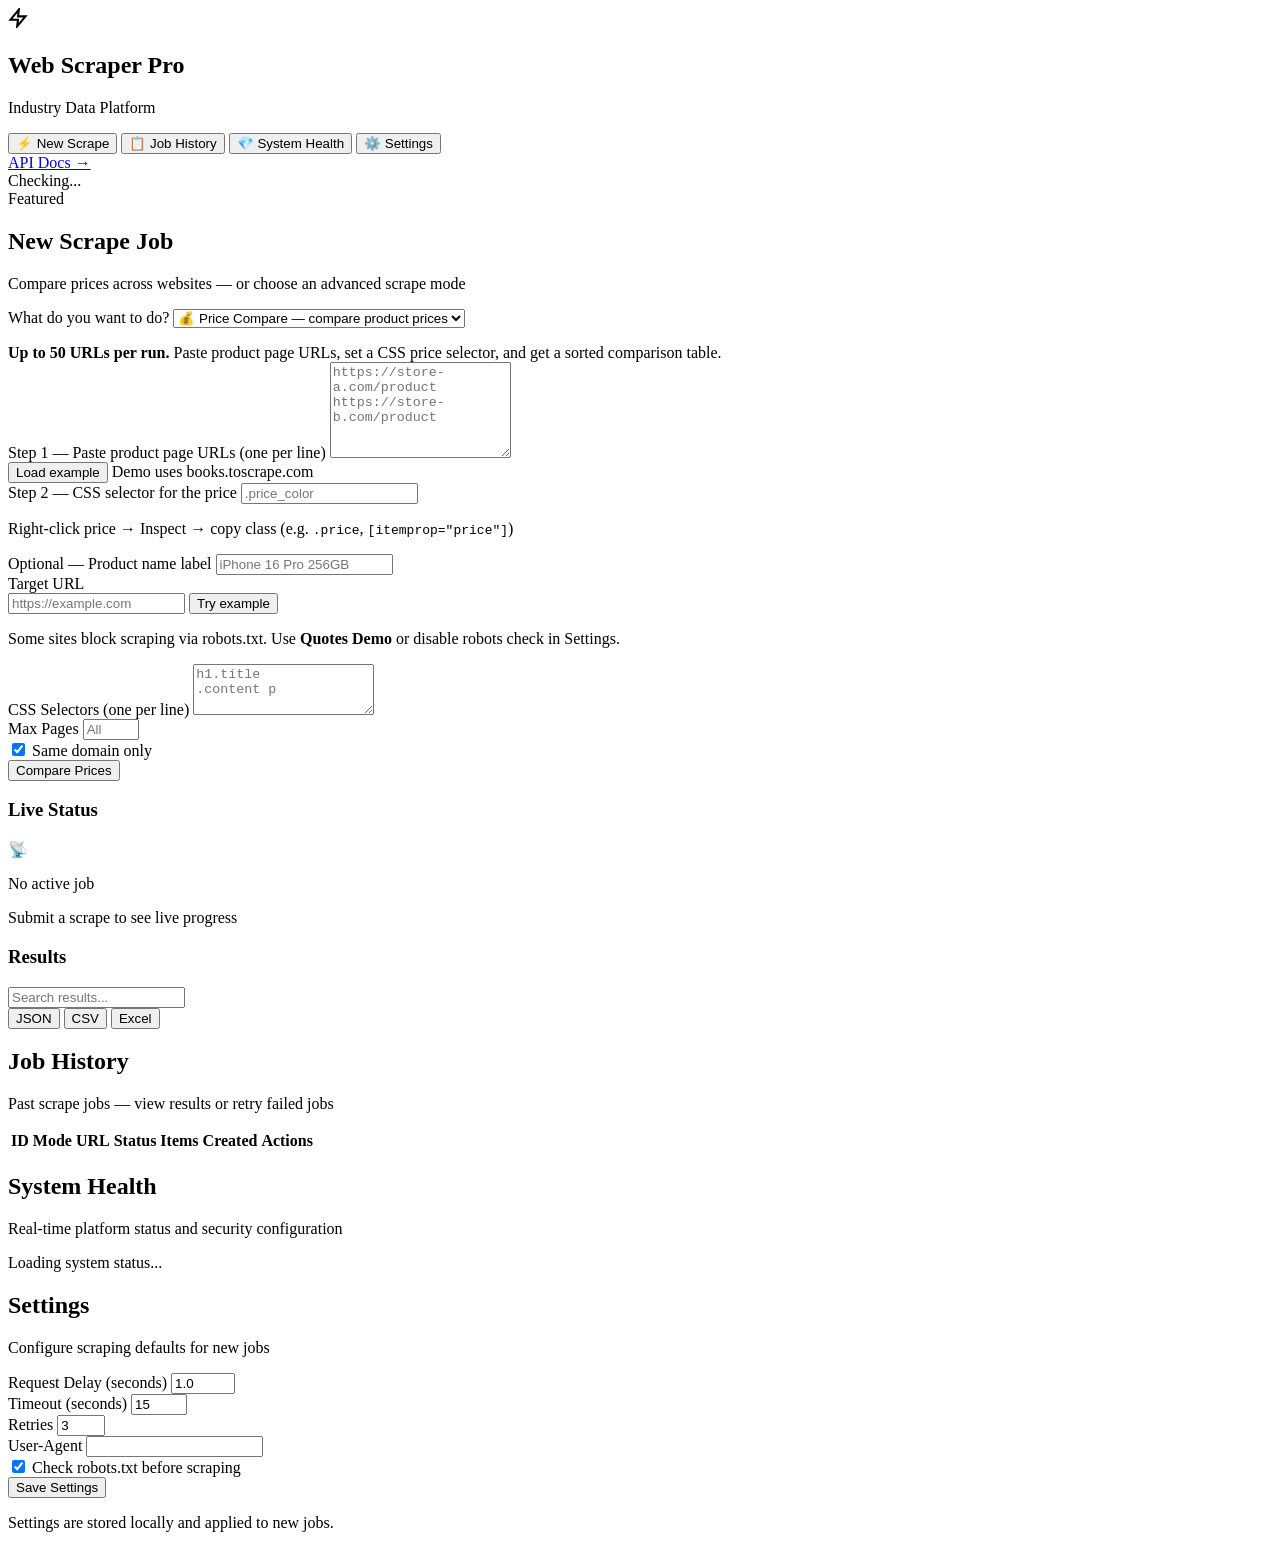
==== app/static/index.html @ 452b39f1 "Upgrade to v2.1: security hardening, liquid glass UI, and stability fixes. Adds SSRF protection, opt" ====
<!DOCTYPE html>
<html lang="en">
<head>
  <meta charset="UTF-8">
  <meta name="viewport" content="width=device-width, initial-scale=1.0">
  <title>Web Scraper Pro</title>
  <link rel="preconnect" href="https://fonts.googleapis.com">
  <link rel="preconnect" href="https://fonts.gstatic.com" crossorigin>
  <link href="https://fonts.googleapis.com/css2?family=Inter:wght@400;500;600;700;800&display=swap" rel="stylesheet">
  <link rel="stylesheet" href="/static/css/style.css">
</head>
<body>
  <!-- Animated background -->
  <div class="bg-mesh" aria-hidden="true">
    <div class="orb orb-1"></div>
    <div class="orb orb-2"></div>
    <div class="orb orb-3"></div>
    <div class="orb orb-4"></div>
  </div>

  <div class="app">
    <aside class="sidebar glass-panel">
      <div class="brand">
        <div class="brand-icon">
          <svg width="20" height="20" viewBox="0 0 24 24" fill="none" stroke="currentColor" stroke-width="2.5">
            <path d="M13 2L3 14h9l-1 8 10-12h-9l1-8z"/>
          </svg>
        </div>
        <div>
          <h1>Web Scraper Pro</h1>
          <p>Industry Data Platform</p>
        </div>
      </div>

      <nav class="nav">
        <button class="nav-item active" data-view="scrape">
          <span class="nav-icon">⚡</span> New Scrape
        </button>
        <button class="nav-item" data-view="history">
          <span class="nav-icon">📋</span> Job History
        </button>
        <button class="nav-item" data-view="health">
          <span class="nav-icon">💎</span> System Health
        </button>
        <button class="nav-item" data-view="settings">
          <span class="nav-icon">⚙️</span> Settings
        </button>
      </nav>

      <div class="sidebar-footer">
        <a href="/api/docs" target="_blank" rel="noopener" class="api-link">API Docs →</a>
        <div id="health-badge" class="badge badge-pending pulse">
          <span class="badge-dot"></span> Checking...
        </div>
      </div>
    </aside>

    <main class="main">
      <!-- Scrape View -->
      <section id="view-scrape" class="view active">
        <header class="page-header fade-in">
          <div class="header-badge">Featured</div>
          <h2>New Scrape Job</h2>
          <p id="page-subtitle">Compare prices across websites — or choose an advanced scrape mode</p>
        </header>

        <div class="grid-2">
          <div class="card glass-panel slide-up">
            <form id="scrape-form">
              <div class="form-group">
                <label for="mode">What do you want to do?</label>
                <select id="mode" name="mode" required>
                  <option value="price_compare">💰 Price Compare — compare product prices</option>
                  <option value="quotes">📖 Quotes Demo — recommended start</option>
                  <option value="meta">🏷️ Page Metadata</option>
                  <option value="links">🔗 Link Extraction</option>
                  <option value="tables">📊 Table Extraction</option>
                  <option value="selectors">🎯 Custom CSS Selectors</option>
                </select>
                <p id="mode-description" class="mode-description"></p>
              </div>

              <div id="price-compare-panel">
                <div class="price-compare-banner glass-highlight">
                  <strong>Up to 50 URLs per run.</strong>
                  Paste product page URLs, set a CSS price selector, and get a sorted comparison table.
                </div>

                <div class="form-group">
                  <label for="compare-urls">Step 1 — Paste product page URLs (one per line)</label>
                  <textarea id="compare-urls" rows="6" placeholder="https://store-a.com/product&#10;https://store-b.com/product"></textarea>
                  <div class="form-row-inline">
                    <button type="button" id="load-example-urls-btn" class="btn btn-ghost btn-sm">Load example</button>
                    <span class="form-hint subtle">Demo uses books.toscrape.com</span>
                  </div>
                </div>

                <div class="form-group">
                  <label for="price-selector">Step 2 — CSS selector for the price</label>
                  <input type="text" id="price-selector" placeholder=".price_color">
                  <p class="form-hint subtle">
                    Right-click price → Inspect → copy class (e.g. <code>.price</code>, <code>[itemprop="price"]</code>)
                  </p>
                </div>

                <div class="form-group">
                  <label for="product-label">Optional — Product name label</label>
                  <input type="text" id="product-label" placeholder="iPhone 16 Pro 256GB">
                </div>
              </div>

              <div class="form-group hidden" id="url-group">
                <label for="url">Target URL</label>
                <div class="url-row">
                  <input type="url" id="url" name="url" placeholder="https://example.com">
                  <button type="button" id="try-example-btn" class="btn btn-ghost btn-sm try-example-btn hidden">Try example</button>
                </div>
                <p id="robots-hint" class="form-hint hidden">
                  Some sites block scraping via robots.txt. Use <strong>Quotes Demo</strong> or disable robots check in Settings.
                </p>
              </div>

              <div class="form-group hidden" id="selectors-group">
                <label for="selectors">CSS Selectors (one per line)</label>
                <textarea id="selectors" rows="3" placeholder="h1.title&#10;.content p"></textarea>
              </div>

              <div class="form-row">
                <div class="form-group" id="pages-group">
                  <label for="max-pages">Max Pages</label>
                  <input type="number" id="max-pages" name="max_pages" min="1" max="100" placeholder="All">
                </div>
                <div class="form-group" id="domain-group">
                  <label class="checkbox-label">
                    <input type="checkbox" id="same-domain" checked>
                    Same domain only
                  </label>
                </div>
              </div>

              <button type="submit" class="btn btn-primary" id="submit-btn">
                <span class="btn-text">Compare Prices</span>
                <span class="btn-loader hidden"></span>
              </button>
            </form>
          </div>

          <div class="card glass-panel slide-up delay-1">
            <h3 class="card-title">Live Status</h3>
            <div id="live-status" class="live-status empty">
              <div class="status-placeholder">
                <div class="status-icon-ring">
                  <div class="status-icon">📡</div>
                </div>
                <p>No active job</p>
                <span>Submit a scrape to see live progress</span>
              </div>
            </div>
          </div>
        </div>

        <div class="card glass-panel results-card hidden reveal" id="results-section">
          <div id="results-summary" class="results-summary hidden"></div>
          <div class="results-header">
            <h3 class="card-title">Results</h3>
            <div class="results-actions">
              <input type="search" id="results-search" placeholder="Search results..." class="search-input">
              <div class="export-btns">
                <button class="btn btn-ghost btn-sm" data-export="json">JSON</button>
                <button class="btn btn-ghost btn-sm" data-export="csv">CSV</button>
                <button class="btn btn-ghost btn-sm" data-export="xlsx">Excel</button>
              </div>
            </div>
          </div>
          <div id="results-empty" class="results-empty hidden"></div>
          <div id="results-meta" class="results-meta hidden"></div>
          <div class="table-wrap" id="results-table-wrap">
            <table id="results-table">
              <thead></thead>
              <tbody></tbody>
            </table>
          </div>
          <p id="results-count" class="results-count"></p>
        </div>
      </section>

      <!-- History View -->
      <section id="view-history" class="view">
        <header class="page-header fade-in">
          <h2>Job History</h2>
          <p>Past scrape jobs — view results or retry failed jobs</p>
        </header>
        <div class="card glass-panel slide-up">
          <div class="table-wrap">
            <table id="history-table">
              <thead>
                <tr>
                  <th>ID</th>
                  <th>Mode</th>
                  <th>URL</th>
                  <th>Status</th>
                  <th>Items</th>
                  <th>Created</th>
                  <th>Actions</th>
                </tr>
              </thead>
              <tbody></tbody>
            </table>
          </div>
        </div>
      </section>

      <!-- Health Dashboard -->
      <section id="view-health" class="view">
        <header class="page-header fade-in">
          <h2>System Health</h2>
          <p>Real-time platform status and security configuration</p>
        </header>
        <div id="health-dashboard" class="health-grid">
          <div class="health-card glass-panel loading-card">
            <div class="health-spinner"></div>
            <p>Loading system status...</p>
          </div>
        </div>
      </section>

      <!-- Settings View -->
      <section id="view-settings" class="view">
        <header class="page-header fade-in">
          <h2>Settings</h2>
          <p>Configure scraping defaults for new jobs</p>
        </header>
        <div class="card glass-panel settings-card slide-up">
          <form id="settings-form">
            <div class="form-row">
              <div class="form-group">
                <label for="setting-delay">Request Delay (seconds)</label>
                <input type="number" id="setting-delay" min="0" max="30" step="0.1" value="1.0">
              </div>
              <div class="form-group">
                <label for="setting-timeout">Timeout (seconds)</label>
                <input type="number" id="setting-timeout" min="5" max="120" value="15">
              </div>
              <div class="form-group">
                <label for="setting-retries">Retries</label>
                <input type="number" id="setting-retries" min="1" max="10" value="3">
              </div>
            </div>
            <div class="form-group">
              <label for="setting-user-agent">User-Agent</label>
              <input type="text" id="setting-user-agent" class="mono">
            </div>
            <div class="form-group">
              <label class="checkbox-label">
                <input type="checkbox" id="setting-robots" checked>
                Check robots.txt before scraping
              </label>
            </div>
            <button type="submit" class="btn btn-primary">Save Settings</button>
            <p class="settings-note">Settings are stored locally and applied to new jobs.</p>
          </form>
        </div>
      </section>
    </main>
  </div>

  <div id="toast-container"></div>
  <script src="/static/js/app.js"></script>
</body>
</html>
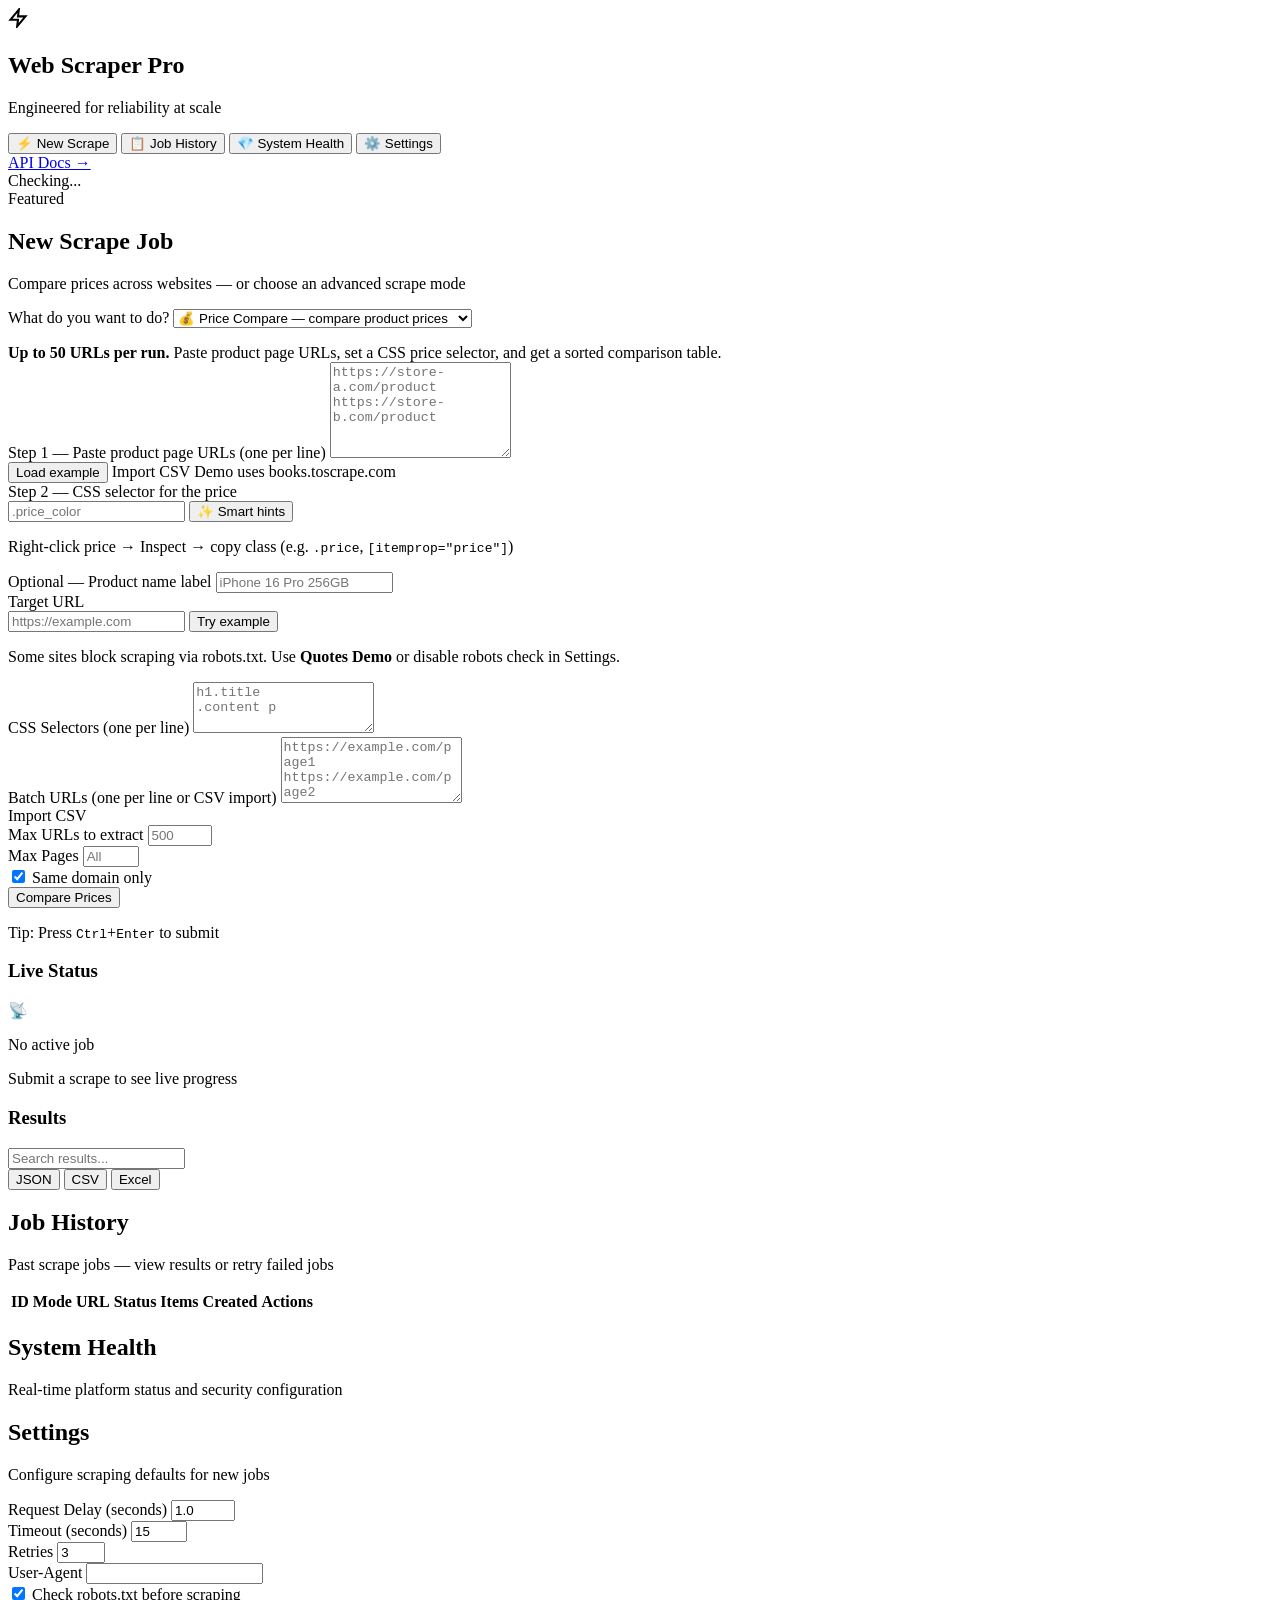
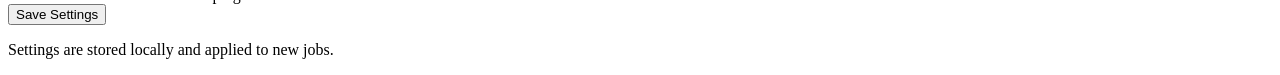
==== commit a2f54661: "Release v2.2.0: revolutionary scrape modes and deployment readiness. Adds sitemap, email extract, JS" ====
--- a/app/static/index.html
+++ b/app/static/index.html
@@ -3,7 +3,7 @@
 <head>
   <meta charset="UTF-8">
   <meta name="viewport" content="width=device-width, initial-scale=1.0">
-  <title>Web Scraper Pro</title>
+  <title>Web Scraper Pro — Engineered for Reliability at Scale</title>
   <link rel="preconnect" href="https://fonts.googleapis.com">
   <link rel="preconnect" href="https://fonts.gstatic.com" crossorigin>
   <link href="https://fonts.googleapis.com/css2?family=Inter:wght@400;500;600;700;800&display=swap" rel="stylesheet">
@@ -28,7 +28,7 @@
         </div>
         <div>
           <h1>Web Scraper Pro</h1>
-          <p>Industry Data Platform</p>
+          <p>Engineered for reliability at scale</p>
         </div>
       </div>
 
@@ -76,6 +76,11 @@
                   <option value="links">🔗 Link Extraction</option>
                   <option value="tables">📊 Table Extraction</option>
                   <option value="selectors">🎯 Custom CSS Selectors</option>
+                  <option value="sitemap">🗺️ Sitemap Crawl — extract all URLs</option>
+                  <option value="email_extract">📧 Email Extract — find emails on page</option>
+                  <option value="json_ld">📦 JSON-LD — structured schema.org data</option>
+                  <option value="social_meta">📱 Social Meta — Open Graph & Twitter cards</option>
+                  <option value="readability">📰 Readability — clean article text</option>
                 </select>
                 <p id="mode-description" class="mode-description"></p>
               </div>
@@ -91,13 +96,21 @@
                   <textarea id="compare-urls" rows="6" placeholder="https://store-a.com/product&#10;https://store-b.com/product"></textarea>
                   <div class="form-row-inline">
                     <button type="button" id="load-example-urls-btn" class="btn btn-ghost btn-sm">Load example</button>
+                    <label class="btn btn-ghost btn-sm csv-upload-btn">
+                      Import CSV
+                      <input type="file" id="csv-import" accept=".csv,text/csv" hidden>
+                    </label>
                     <span class="form-hint subtle">Demo uses books.toscrape.com</span>
                   </div>
                 </div>
 
                 <div class="form-group">
                   <label for="price-selector">Step 2 — CSS selector for the price</label>
-                  <input type="text" id="price-selector" placeholder=".price_color">
+                  <div class="url-row">
+                    <input type="text" id="price-selector" placeholder=".price_color">
+                    <button type="button" id="suggest-selectors-btn" class="btn btn-ghost btn-sm">✨ Smart hints</button>
+                  </div>
+                  <div id="selector-hints" class="selector-hints hidden"></div>
                   <p class="form-hint subtle">
                     Right-click price → Inspect → copy class (e.g. <code>.price</code>, <code>[itemprop="price"]</code>)
                   </p>
@@ -125,6 +138,21 @@
                 <textarea id="selectors" rows="3" placeholder="h1.title&#10;.content p"></textarea>
               </div>
 
+              <div class="form-group hidden" id="batch-meta-group">
+                <label for="batch-meta-urls">Batch URLs (one per line or CSV import)</label>
+                <textarea id="batch-meta-urls" rows="4" placeholder="https://example.com/page1&#10;https://example.com/page2"></textarea>
+                <div class="form-row-inline">
+                  <label class="btn btn-ghost btn-sm csv-upload-btn">
+                    Import CSV
+                    <input type="file" id="meta-csv-import" accept=".csv,text/csv" hidden>
+                  </label>
+                </div>
+              </div>
+
+              <div class="form-group hidden" id="max-urls-group">
+                <label for="max-urls">Max URLs to extract</label>
+                <input type="number" id="max-urls" min="1" max="5000" placeholder="500">
+              </div>
               <div class="form-row">
                 <div class="form-group" id="pages-group">
                   <label for="max-pages">Max Pages</label>
@@ -138,10 +166,11 @@
                 </div>
               </div>
 
-              <button type="submit" class="btn btn-primary" id="submit-btn">
+              <button type="submit" class="btn btn-primary" id="submit-btn" title="Ctrl+Enter to submit">
                 <span class="btn-text">Compare Prices</span>
                 <span class="btn-loader hidden"></span>
               </button>
+              <p class="form-hint subtle keyboard-hint">Tip: Press <kbd>Ctrl</kbd>+<kbd>Enter</kbd> to submit</p>
             </form>
           </div>
 
@@ -217,11 +246,12 @@
           <p>Real-time platform status and security configuration</p>
         </header>
         <div id="health-dashboard" class="health-grid">
-          <div class="health-card glass-panel loading-card">
-            <div class="health-spinner"></div>
-            <p>Loading system status...</p>
-          </div>
-        </div>
+          <div class="health-card glass-panel skeleton-card">
+            <div class="skeleton skeleton-line"></div>
+            <div class="skeleton skeleton-line short"></div>
+          </div>
+        </div>
+        <div id="stats-dashboard" class="health-grid hidden"></div>
       </section>
 
       <!-- Settings View -->
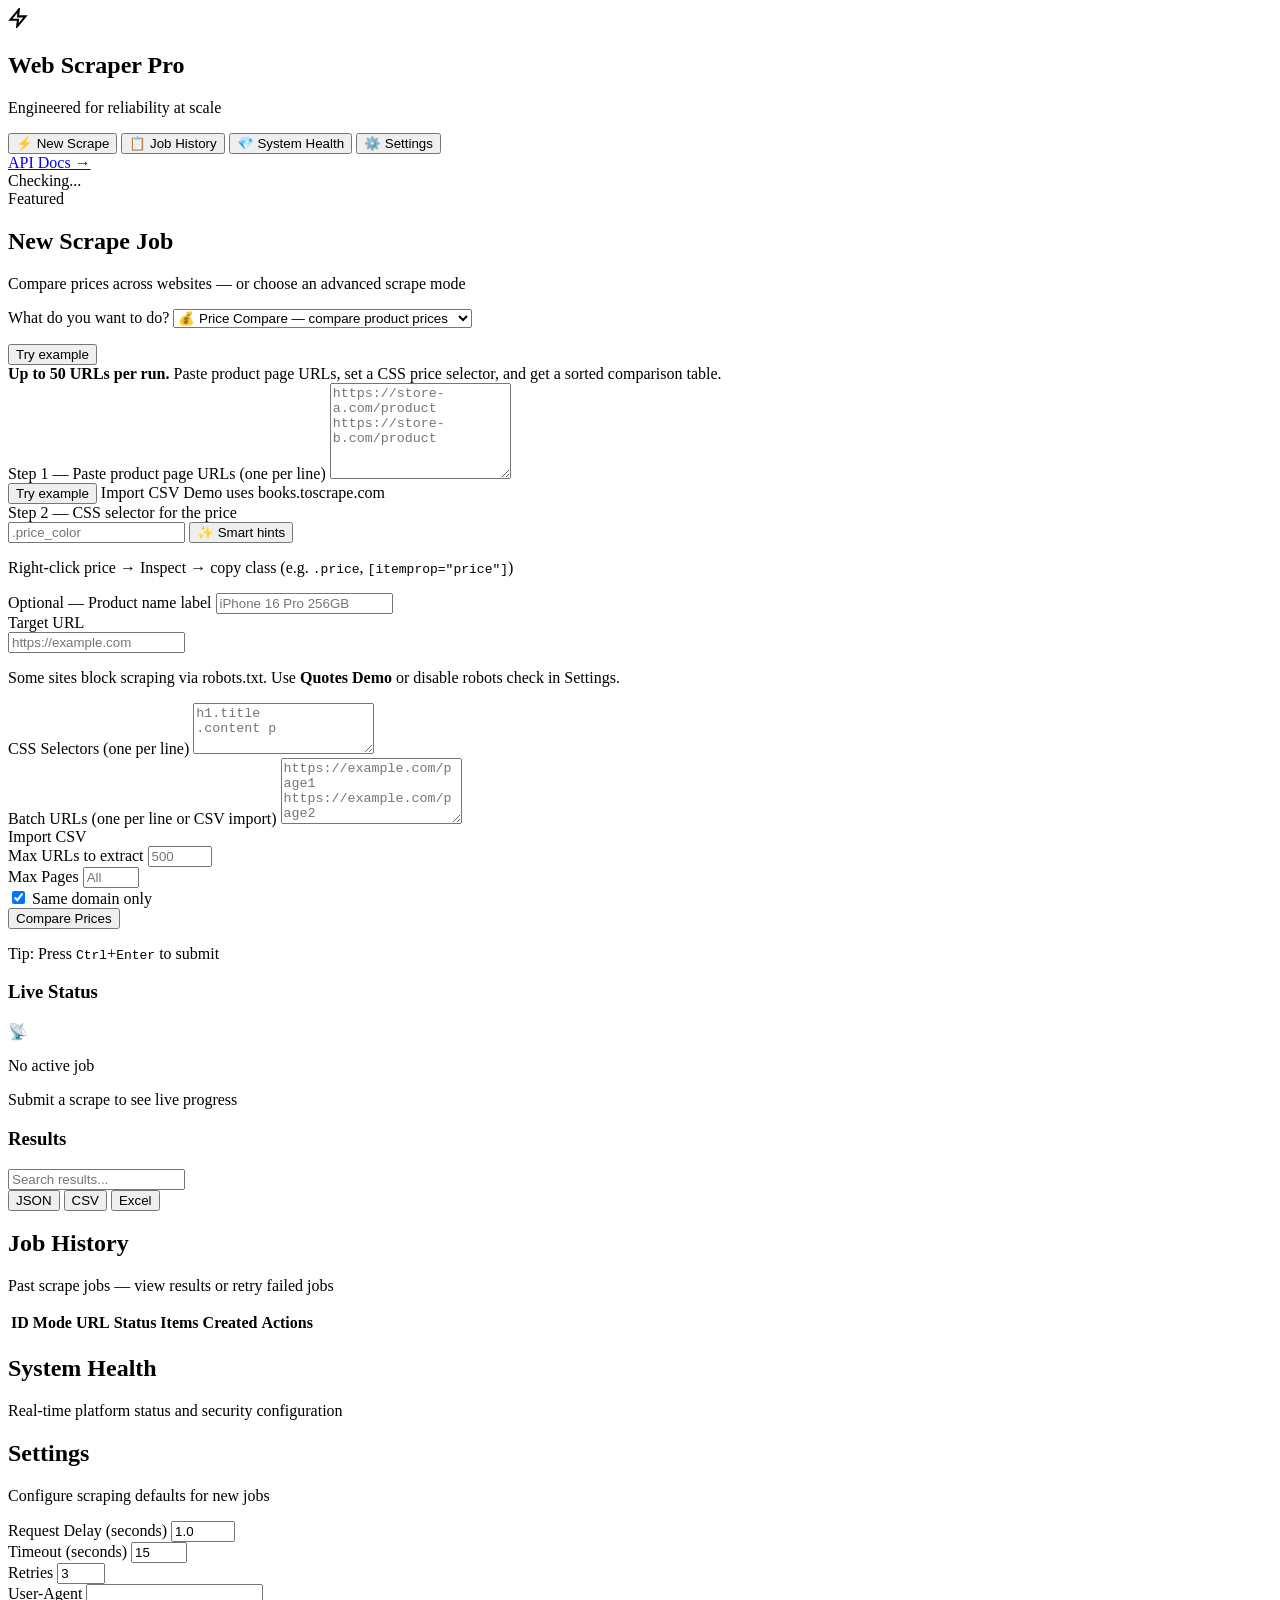
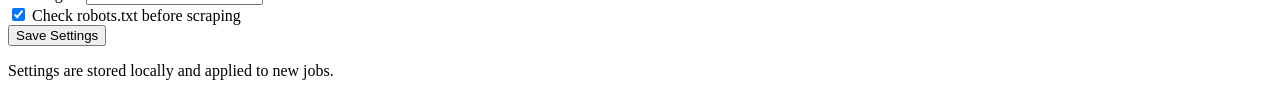
==== commit de3e73f7: "Fix Try example button for all scrape modes Unify example loading across every mode with scraper-fri" ====
--- a/app/static/index.html
+++ b/app/static/index.html
@@ -83,6 +83,7 @@
                   <option value="readability">📰 Readability — clean article text</option>
                 </select>
                 <p id="mode-description" class="mode-description"></p>
+                <button type="button" id="try-example-btn" class="btn btn-ghost btn-sm try-example-btn hidden">Try example</button>
               </div>
 
               <div id="price-compare-panel">
@@ -95,7 +96,7 @@
                   <label for="compare-urls">Step 1 — Paste product page URLs (one per line)</label>
                   <textarea id="compare-urls" rows="6" placeholder="https://store-a.com/product&#10;https://store-b.com/product"></textarea>
                   <div class="form-row-inline">
-                    <button type="button" id="load-example-urls-btn" class="btn btn-ghost btn-sm">Load example</button>
+                    <button type="button" id="load-example-urls-btn" class="btn btn-ghost btn-sm">Try example</button>
                     <label class="btn btn-ghost btn-sm csv-upload-btn">
                       Import CSV
                       <input type="file" id="csv-import" accept=".csv,text/csv" hidden>
@@ -126,7 +127,6 @@
                 <label for="url">Target URL</label>
                 <div class="url-row">
                   <input type="url" id="url" name="url" placeholder="https://example.com">
-                  <button type="button" id="try-example-btn" class="btn btn-ghost btn-sm try-example-btn hidden">Try example</button>
                 </div>
                 <p id="robots-hint" class="form-hint hidden">
                   Some sites block scraping via robots.txt. Use <strong>Quotes Demo</strong> or disable robots check in Settings.
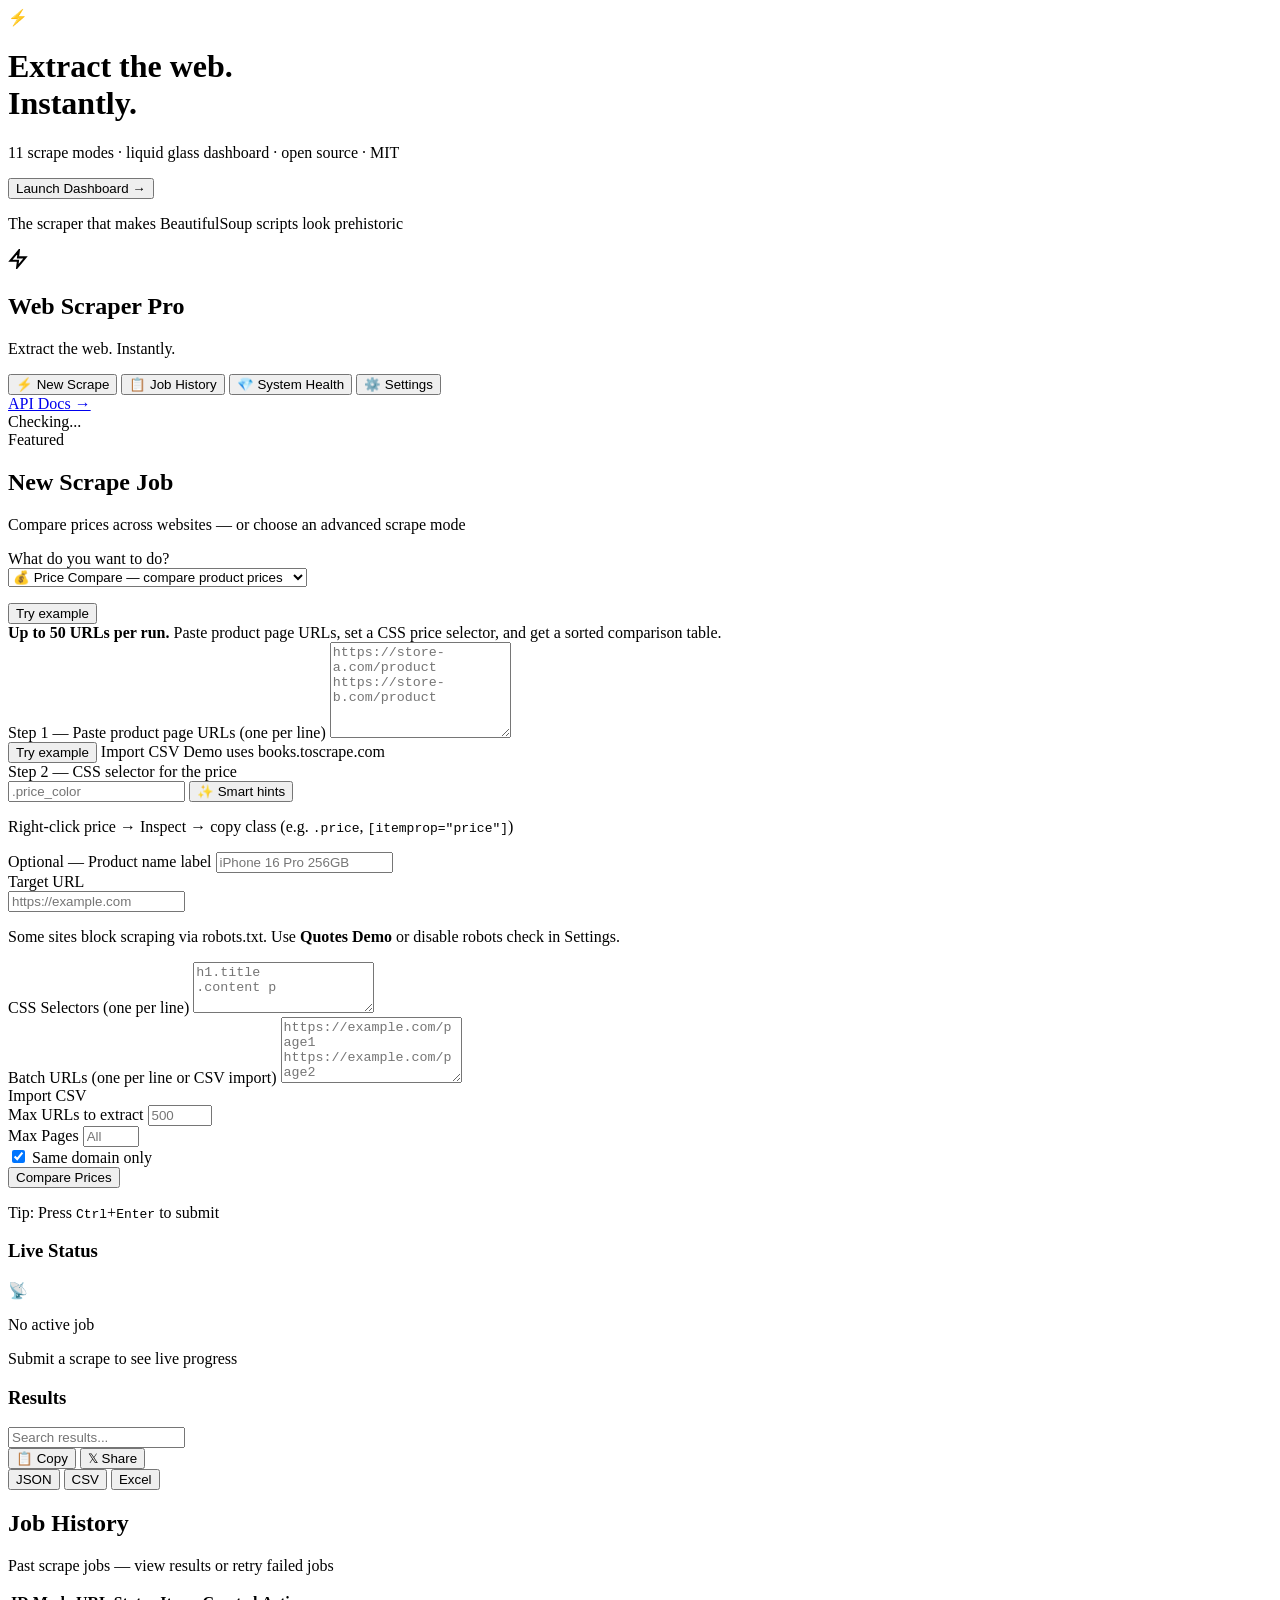
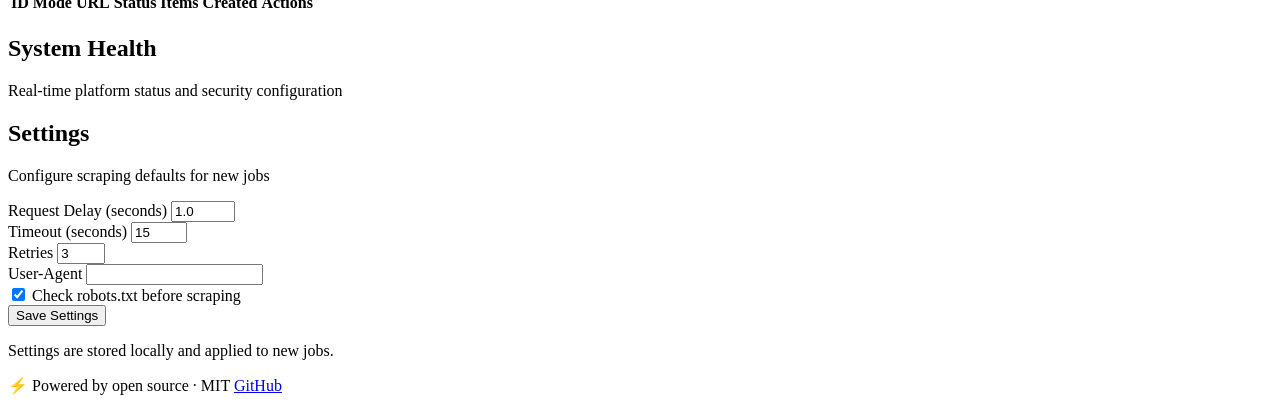
==== commit b142c9e2: "v2.3.0 — The Revolutionary Release: viral-ready UI, stunning docs, flawless polish Co-authored-by: C" ====
--- a/app/static/index.html
+++ b/app/static/index.html
@@ -3,19 +3,44 @@
 <head>
   <meta charset="UTF-8">
   <meta name="viewport" content="width=device-width, initial-scale=1.0">
-  <title>Web Scraper Pro — Engineered for Reliability at Scale</title>
+  <title>Web Scraper Pro — Extract the Web</title>
+  <meta name="description" content="Extract the web. Instantly. Open-source scraper with liquid glass UI, 11 modes, price compare, and REST API.">
+  <meta property="og:title" content="Web Scraper Pro — Extract the Web">
+  <meta property="og:description" content="The open-source scraper that makes BeautifulSoup scripts look prehistoric. 11 modes, price compare, liquid glass dashboard.">
+  <meta property="og:type" content="website">
+  <meta property="og:url" content="https://github.com/D1bakar/web-scraper">
+  <meta name="twitter:card" content="summary_large_image">
+  <meta name="twitter:title" content="Web Scraper Pro — Extract the Web">
+  <meta name="twitter:description" content="Extract the web. Instantly. Open-source, 11 modes, MIT licensed.">
+  <link rel="icon" href="data:image/svg+xml,<svg xmlns='http://www.w3.org/2000/svg' viewBox='0 0 100 100'><text y='.9em' font-size='90'>⚡</text></svg>">
   <link rel="preconnect" href="https://fonts.googleapis.com">
   <link rel="preconnect" href="https://fonts.gstatic.com" crossorigin>
   <link href="https://fonts.googleapis.com/css2?family=Inter:wght@400;500;600;700;800&display=swap" rel="stylesheet">
   <link rel="stylesheet" href="/static/css/style.css">
 </head>
 <body>
+  <!-- Hero overlay (first visit) -->
+  <div id="hero-overlay" class="hero-overlay" aria-hidden="false">
+    <div class="hero-particles" aria-hidden="true">
+      <span class="particle"></span><span class="particle"></span><span class="particle"></span>
+      <span class="particle"></span><span class="particle"></span><span class="particle"></span>
+    </div>
+    <div class="hero-content glass-panel iridescent-border">
+      <div class="hero-icon">⚡</div>
+      <h1 class="gradient-text hero-title">Extract the web.<br>Instantly.</h1>
+      <p class="hero-subtitle">11 scrape modes · liquid glass dashboard · open source · MIT</p>
+      <button type="button" id="hero-enter-btn" class="btn btn-primary btn-glow hero-cta">Launch Dashboard →</button>
+      <p class="hero-footnote">The scraper that makes BeautifulSoup scripts look prehistoric</p>
+    </div>
+  </div>
+
   <!-- Animated background -->
   <div class="bg-mesh" aria-hidden="true">
     <div class="orb orb-1"></div>
     <div class="orb orb-2"></div>
     <div class="orb orb-3"></div>
     <div class="orb orb-4"></div>
+    <div class="orb orb-5"></div>
   </div>
 
   <div class="app">
@@ -28,7 +53,7 @@
         </div>
         <div>
           <h1>Web Scraper Pro</h1>
-          <p>Engineered for reliability at scale</p>
+          <p>Extract the web. Instantly.</p>
         </div>
       </div>
 
@@ -60,16 +85,17 @@
       <section id="view-scrape" class="view active">
         <header class="page-header fade-in">
           <div class="header-badge">Featured</div>
-          <h2>New Scrape Job</h2>
+          <h2 class="gradient-text">New Scrape Job</h2>
           <p id="page-subtitle">Compare prices across websites — or choose an advanced scrape mode</p>
         </header>
 
         <div class="grid-2">
-          <div class="card glass-panel slide-up">
+          <div class="card glass-panel iridescent-border slide-up">
             <form id="scrape-form">
               <div class="form-group">
-                <label for="mode">What do you want to do?</label>
-                <select id="mode" name="mode" required>
+                <label>What do you want to do?</label>
+                <div id="mode-grid" class="mode-grid" role="radiogroup" aria-label="Scrape mode"></div>
+                <select id="mode" name="mode" required class="sr-only" aria-hidden="true" tabindex="-1">
                   <option value="price_compare">💰 Price Compare — compare product prices</option>
                   <option value="quotes">📖 Quotes Demo — recommended start</option>
                   <option value="meta">🏷️ Page Metadata</option>
@@ -188,12 +214,17 @@
           </div>
         </div>
 
-        <div class="card glass-panel results-card hidden reveal" id="results-section">
+        <div class="card glass-panel iridescent-border results-card hidden reveal" id="results-section">
           <div id="results-summary" class="results-summary hidden"></div>
+          <div id="price-chart" class="price-chart hidden"></div>
           <div class="results-header">
             <h3 class="card-title">Results</h3>
             <div class="results-actions">
               <input type="search" id="results-search" placeholder="Search results..." class="search-input">
+              <div class="share-btns">
+                <button type="button" class="btn btn-ghost btn-sm" id="copy-results-btn">📋 Copy</button>
+                <button type="button" class="btn btn-ghost btn-sm" id="share-twitter-btn">𝕏 Share</button>
+              </div>
               <div class="export-btns">
                 <button class="btn btn-ghost btn-sm" data-export="json">JSON</button>
                 <button class="btn btn-ghost btn-sm" data-export="csv">CSV</button>
@@ -292,8 +323,14 @@
         </div>
       </section>
     </main>
+
+    <footer class="app-footer">
+      <span class="oss-badge">⚡ Powered by open source · MIT</span>
+      <a href="https://github.com/D1bakar/web-scraper" target="_blank" rel="noopener">GitHub</a>
+    </footer>
   </div>
 
+  <div id="confetti-container" aria-hidden="true"></div>
   <div id="toast-container"></div>
   <script src="/static/js/app.js"></script>
 </body>
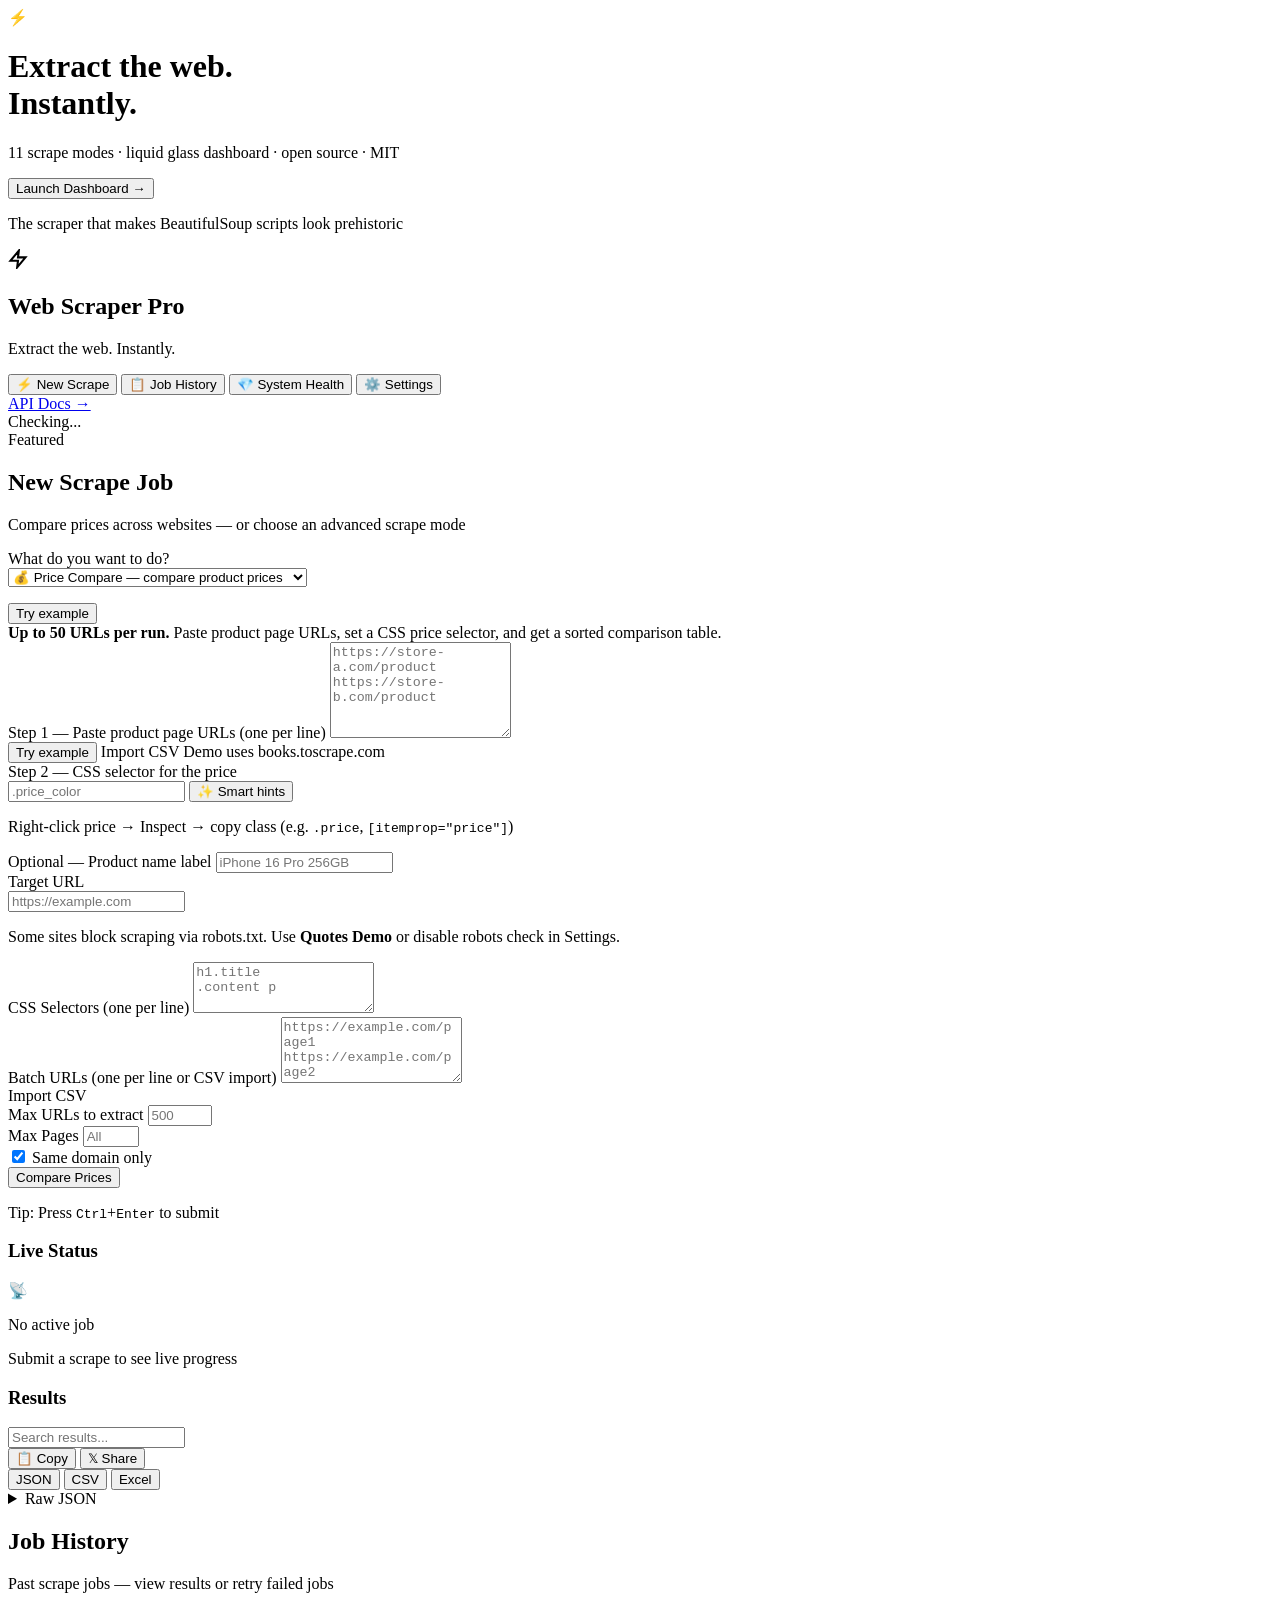
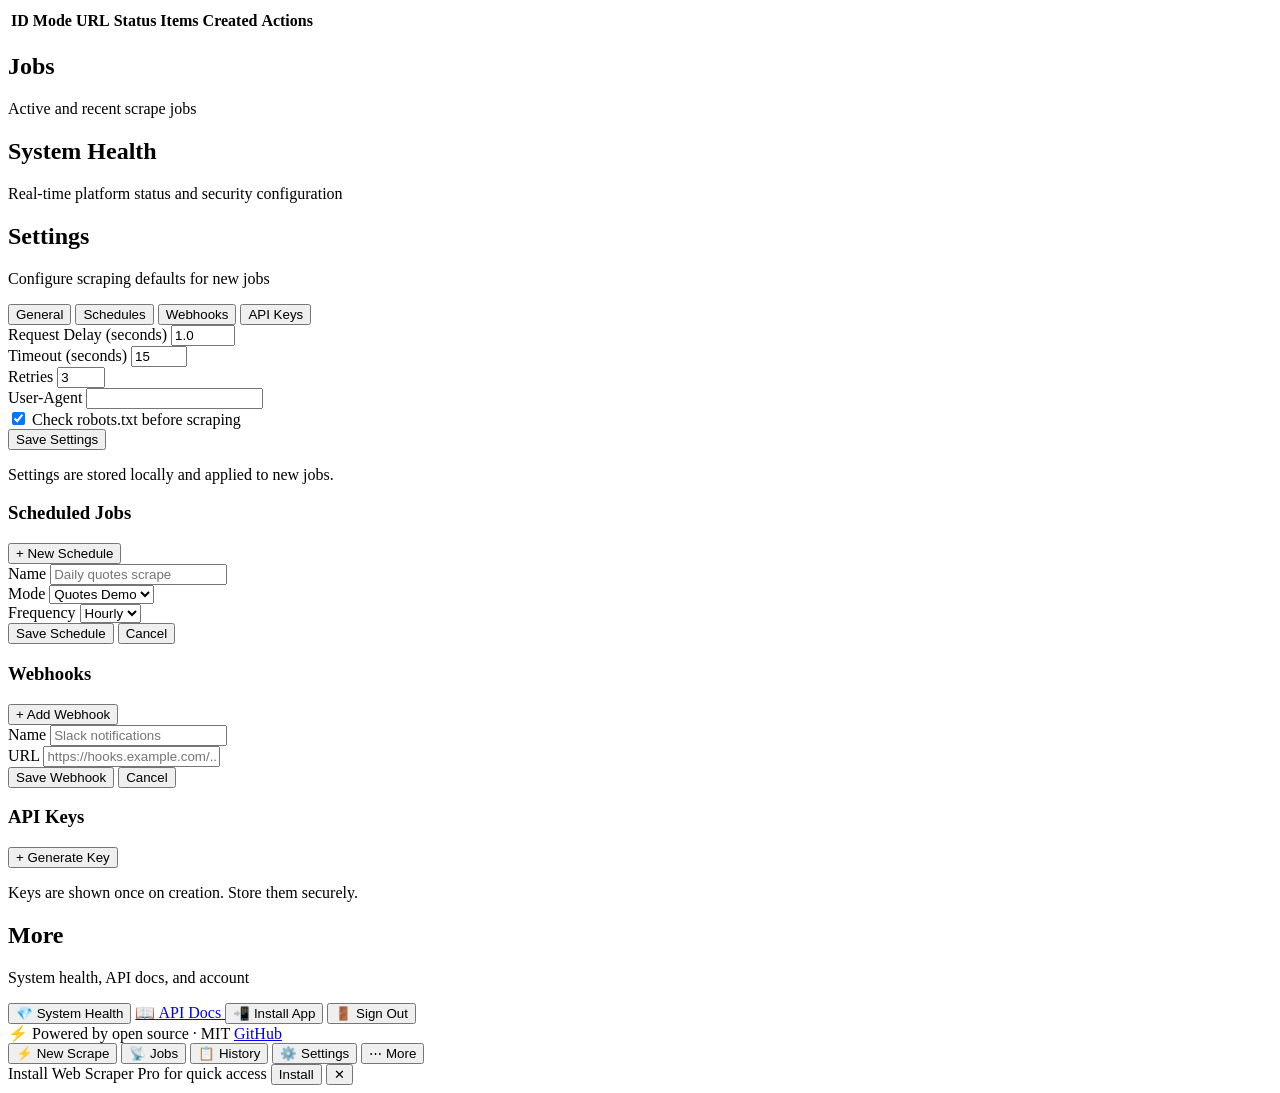
==== commit 0fdd02f0: "v2.4.0: Mobile-first release with PWA, bottom nav, and management MVP Adds responsive mobile UI, PWA" ====
--- a/app/static/index.html
+++ b/app/static/index.html
@@ -2,7 +2,13 @@
 <html lang="en">
 <head>
   <meta charset="UTF-8">
-  <meta name="viewport" content="width=device-width, initial-scale=1.0">
+  <meta name="viewport" content="width=device-width, initial-scale=1.0, viewport-fit=cover">
+  <meta name="theme-color" content="#7c6ff7">
+  <meta name="apple-mobile-web-app-capable" content="yes">
+  <meta name="apple-mobile-web-app-status-bar-style" content="black-translucent">
+  <meta name="mobile-web-app-capable" content="yes">
+  <link rel="manifest" href="/static/manifest.json">
+  <link rel="apple-touch-icon" href="/static/icons/icon-192.png">
   <title>Web Scraper Pro — Extract the Web</title>
   <meta name="description" content="Extract the web. Instantly. Open-source scraper with liquid glass UI, 11 modes, price compare, and REST API.">
   <meta property="og:title" content="Web Scraper Pro — Extract the Web">
@@ -44,7 +50,7 @@
   </div>
 
   <div class="app">
-    <aside class="sidebar glass-panel">
+    <aside class="sidebar glass-panel" id="sidebar">
       <div class="brand">
         <div class="brand-icon">
           <svg width="20" height="20" viewBox="0 0 24 24" fill="none" stroke="currentColor" stroke-width="2.5">
@@ -81,6 +87,9 @@
     </aside>
 
     <main class="main">
+      <!-- Mobile dashboard quick stats -->
+      <div id="mobile-dashboard" class="mobile-dashboard hidden"></div>
+
       <!-- Scrape View -->
       <section id="view-scrape" class="view active">
         <header class="page-header fade-in">
@@ -240,6 +249,11 @@
               <tbody></tbody>
             </table>
           </div>
+          <div id="results-cards" class="results-cards hidden"></div>
+          <details id="raw-json-section" class="raw-json-section hidden">
+            <summary>Raw JSON</summary>
+            <pre id="raw-json-content" class="raw-json-content"></pre>
+          </details>
           <p id="results-count" class="results-count"></p>
         </div>
       </section>
@@ -251,7 +265,7 @@
           <p>Past scrape jobs — view results or retry failed jobs</p>
         </header>
         <div class="card glass-panel slide-up">
-          <div class="table-wrap">
+          <div class="table-wrap desktop-only" id="history-table-wrap">
             <table id="history-table">
               <thead>
                 <tr>
@@ -267,7 +281,17 @@
               <tbody></tbody>
             </table>
           </div>
-        </div>
+          <div id="history-cards" class="history-cards mobile-only"></div>
+        </div>
+      </section>
+
+      <!-- Jobs View (mobile-friendly monitoring) -->
+      <section id="view-jobs" class="view">
+        <header class="page-header fade-in">
+          <h2>Jobs</h2>
+          <p>Active and recent scrape jobs</p>
+        </header>
+        <div id="jobs-dashboard" class="jobs-dashboard"></div>
       </section>
 
       <!-- Health Dashboard -->
@@ -292,6 +316,14 @@
           <p>Configure scraping defaults for new jobs</p>
         </header>
         <div class="card glass-panel settings-card slide-up">
+          <div class="settings-tabs" role="tablist">
+            <button type="button" class="settings-tab active" data-settings-tab="general">General</button>
+            <button type="button" class="settings-tab" data-settings-tab="schedules">Schedules</button>
+            <button type="button" class="settings-tab" data-settings-tab="webhooks">Webhooks</button>
+            <button type="button" class="settings-tab" data-settings-tab="apikeys">API Keys</button>
+          </div>
+
+          <div id="settings-general" class="settings-panel active">
           <form id="settings-form">
             <div class="form-row">
               <div class="form-group">
@@ -320,14 +352,145 @@
             <button type="submit" class="btn btn-primary">Save Settings</button>
             <p class="settings-note">Settings are stored locally and applied to new jobs.</p>
           </form>
-        </div>
+          </div>
+
+          <div id="settings-schedules" class="settings-panel hidden">
+            <div class="settings-panel-header">
+              <h3>Scheduled Jobs</h3>
+              <button type="button" class="btn btn-primary btn-sm" id="add-schedule-btn">+ New Schedule</button>
+            </div>
+            <div id="schedules-list" class="manage-list"></div>
+            <form id="schedule-form" class="manage-form hidden">
+              <div class="form-group">
+                <label for="schedule-name">Name</label>
+                <input type="text" id="schedule-name" required placeholder="Daily quotes scrape">
+              </div>
+              <div class="form-group">
+                <label for="schedule-mode">Mode</label>
+                <select id="schedule-mode">
+                  <option value="quotes">Quotes Demo</option>
+                  <option value="meta">Metadata</option>
+                  <option value="links">Links</option>
+                </select>
+              </div>
+              <div class="form-group">
+                <label for="schedule-frequency">Frequency</label>
+                <select id="schedule-frequency">
+                  <option value="hourly">Hourly</option>
+                  <option value="daily">Daily</option>
+                </select>
+              </div>
+              <div class="form-row">
+                <button type="submit" class="btn btn-primary btn-sm">Save Schedule</button>
+                <button type="button" class="btn btn-ghost btn-sm" id="cancel-schedule-btn">Cancel</button>
+              </div>
+            </form>
+          </div>
+
+          <div id="settings-webhooks" class="settings-panel hidden">
+            <div class="settings-panel-header">
+              <h3>Webhooks</h3>
+              <button type="button" class="btn btn-primary btn-sm" id="add-webhook-btn">+ Add Webhook</button>
+            </div>
+            <div id="webhooks-list" class="manage-list"></div>
+            <form id="webhook-form" class="manage-form hidden">
+              <div class="form-group">
+                <label for="webhook-name">Name</label>
+                <input type="text" id="webhook-name" required placeholder="Slack notifications">
+              </div>
+              <div class="form-group">
+                <label for="webhook-url">URL</label>
+                <input type="url" id="webhook-url" required inputmode="url" placeholder="https://hooks.example.com/...">
+              </div>
+              <div class="form-row">
+                <button type="submit" class="btn btn-primary btn-sm">Save Webhook</button>
+                <button type="button" class="btn btn-ghost btn-sm" id="cancel-webhook-btn">Cancel</button>
+              </div>
+            </form>
+          </div>
+
+          <div id="settings-apikeys" class="settings-panel hidden">
+            <div class="settings-panel-header">
+              <h3>API Keys</h3>
+              <button type="button" class="btn btn-primary btn-sm" id="create-apikey-btn">+ Generate Key</button>
+            </div>
+            <p class="settings-note">Keys are shown once on creation. Store them securely.</p>
+            <div id="apikeys-list" class="manage-list"></div>
+            <div id="apikey-reveal" class="apikey-reveal hidden"></div>
+          </div>
+        </div>
+      </section>
+
+      <!-- More View -->
+      <section id="view-more" class="view">
+        <header class="page-header fade-in">
+          <h2>More</h2>
+          <p>System health, API docs, and account</p>
+        </header>
+        <div class="more-grid">
+          <button type="button" class="more-card glass-panel" data-goto="health">
+            <span class="more-icon">💎</span>
+            <span>System Health</span>
+          </button>
+          <a href="/api/docs" target="_blank" rel="noopener" class="more-card glass-panel">
+            <span class="more-icon">📖</span>
+            <span>API Docs</span>
+          </a>
+          <button type="button" class="more-card glass-panel" id="install-pwa-btn">
+            <span class="more-icon">📲</span>
+            <span>Install App</span>
+          </button>
+          <button type="button" class="more-card glass-panel hidden" id="logout-btn">
+            <span class="more-icon">🚪</span>
+            <span>Sign Out</span>
+          </button>
+        </div>
+        <div id="health-dashboard-more" class="health-grid hidden"></div>
       </section>
     </main>
 
-    <footer class="app-footer">
+    <footer class="app-footer desktop-only">
       <span class="oss-badge">⚡ Powered by open source · MIT</span>
       <a href="https://github.com/D1bakar/web-scraper" target="_blank" rel="noopener">GitHub</a>
     </footer>
+  </div>
+
+  <!-- Mobile bottom navigation -->
+  <nav class="bottom-nav mobile-only" id="bottom-nav" aria-label="Main navigation">
+    <button type="button" class="bottom-nav-item active" data-view="scrape" aria-label="New Scrape">
+      <span class="bottom-nav-icon">⚡</span>
+      <span class="bottom-nav-label">New Scrape</span>
+    </button>
+    <button type="button" class="bottom-nav-item" data-view="jobs" aria-label="Jobs">
+      <span class="bottom-nav-icon">📡</span>
+      <span class="bottom-nav-label">Jobs</span>
+    </button>
+    <button type="button" class="bottom-nav-item" data-view="history" aria-label="History">
+      <span class="bottom-nav-icon">📋</span>
+      <span class="bottom-nav-label">History</span>
+    </button>
+    <button type="button" class="bottom-nav-item" data-view="settings" aria-label="Settings">
+      <span class="bottom-nav-icon">⚙️</span>
+      <span class="bottom-nav-label">Settings</span>
+    </button>
+    <button type="button" class="bottom-nav-item" data-view="more" aria-label="More">
+      <span class="bottom-nav-icon">⋯</span>
+      <span class="bottom-nav-label">More</span>
+    </button>
+  </nav>
+
+  <div id="bottom-sheet" class="bottom-sheet hidden" aria-hidden="true">
+    <div class="bottom-sheet-backdrop"></div>
+    <div class="bottom-sheet-panel glass-panel">
+      <div class="bottom-sheet-handle"></div>
+      <div id="bottom-sheet-content"></div>
+    </div>
+  </div>
+
+  <div id="pwa-install-banner" class="pwa-install-banner hidden">
+    <span>Install Web Scraper Pro for quick access</span>
+    <button type="button" class="btn btn-primary btn-sm" id="pwa-install-btn">Install</button>
+    <button type="button" class="btn btn-ghost btn-sm" id="pwa-dismiss-btn">✕</button>
   </div>
 
   <div id="confetti-container" aria-hidden="true"></div>
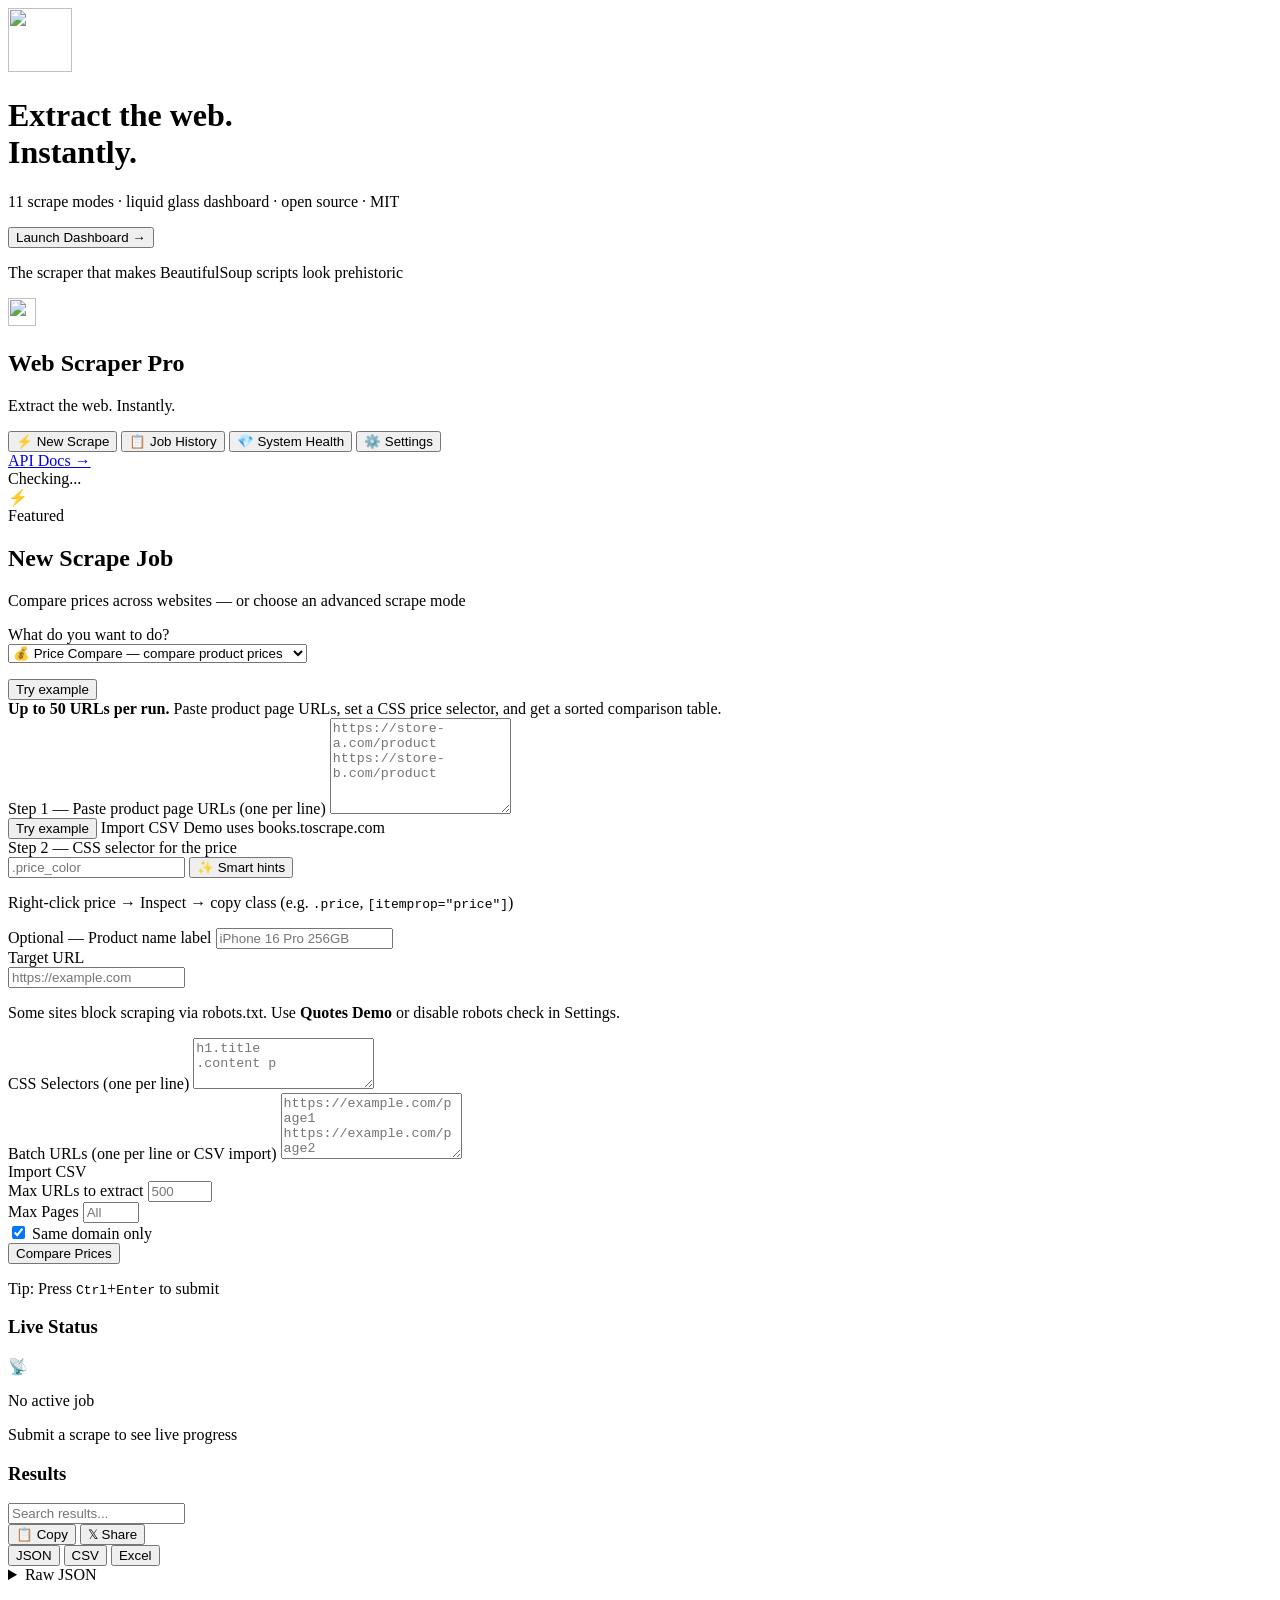
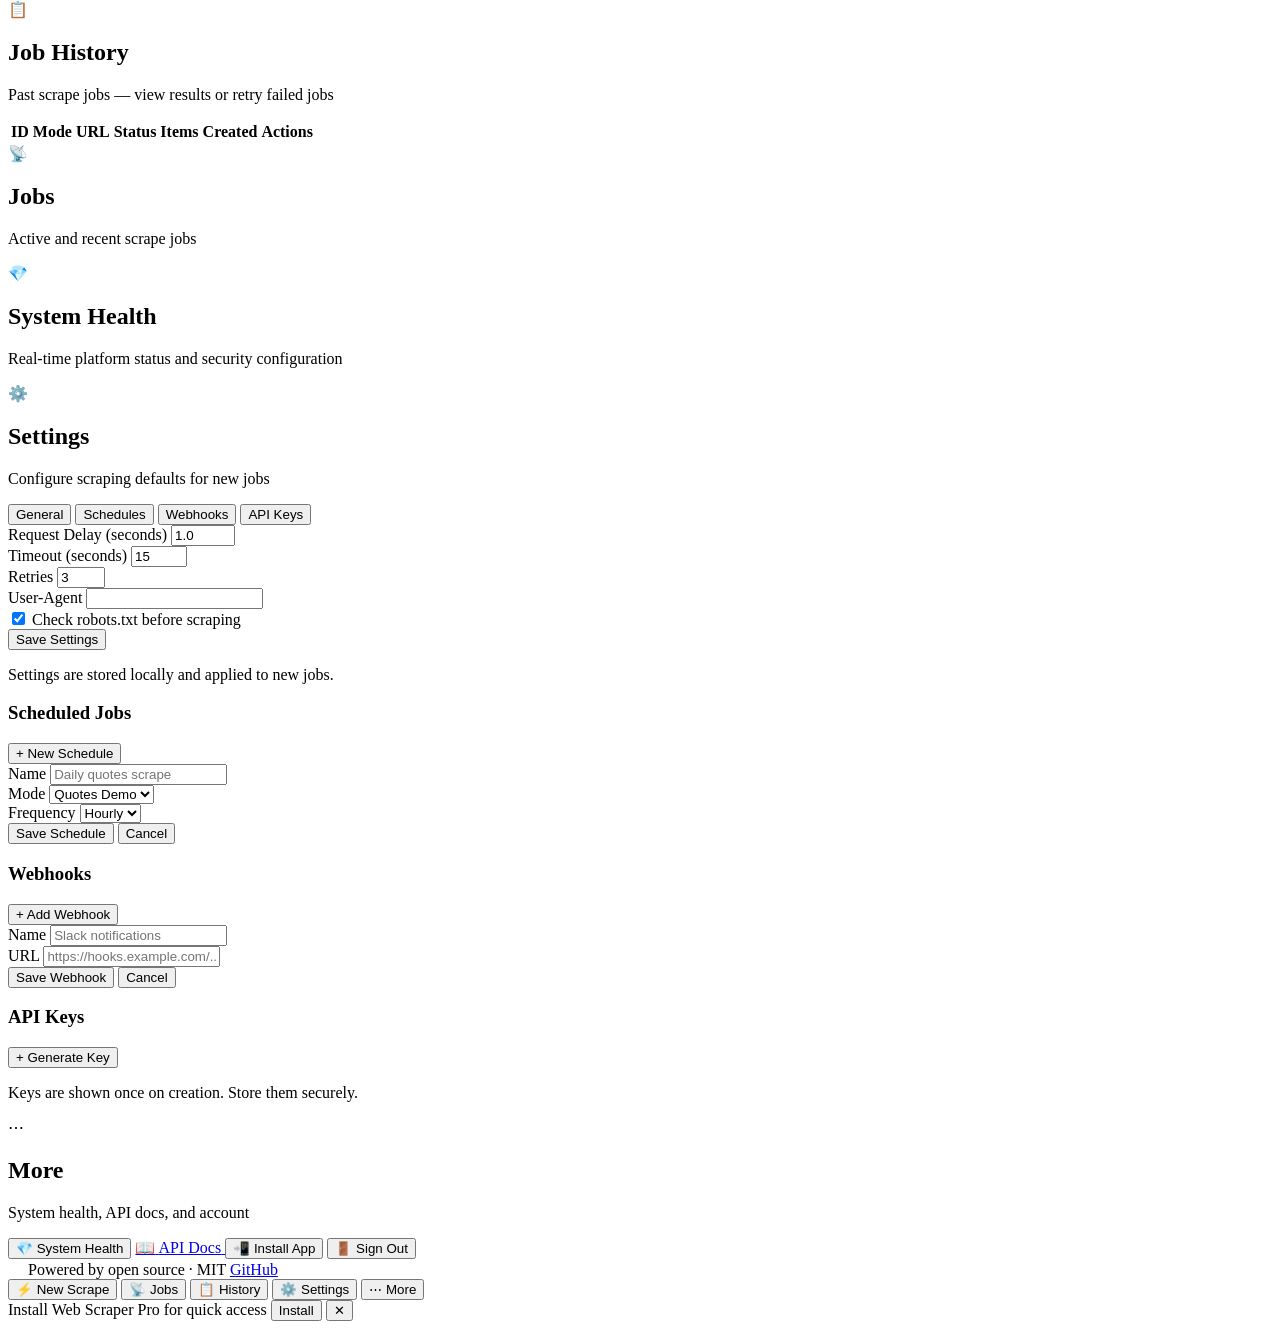
==== commit c0b7764d: "v2.5.0: Premium fluid UI with design tokens and staggered animations Elevate the liquid glass dashbo" ====
--- a/app/static/index.html
+++ b/app/static/index.html
@@ -3,28 +3,32 @@
 <head>
   <meta charset="UTF-8">
   <meta name="viewport" content="width=device-width, initial-scale=1.0, viewport-fit=cover">
-  <meta name="theme-color" content="#7c6ff7">
+  <meta name="theme-color" content="#6366f1">
   <meta name="apple-mobile-web-app-capable" content="yes">
   <meta name="apple-mobile-web-app-status-bar-style" content="black-translucent">
   <meta name="mobile-web-app-capable" content="yes">
   <link rel="manifest" href="/static/manifest.json">
-  <link rel="apple-touch-icon" href="/static/icons/icon-192.png">
+  <link rel="icon" type="image/svg+xml" href="/static/img/favicon.svg">
+  <link rel="icon" type="image/x-icon" href="/static/img/favicon.ico">
+  <link rel="apple-touch-icon" href="/static/img/icon-192.png">
   <title>Web Scraper Pro — Extract the Web</title>
   <meta name="description" content="Extract the web. Instantly. Open-source scraper with liquid glass UI, 11 modes, price compare, and REST API.">
   <meta property="og:title" content="Web Scraper Pro — Extract the Web">
   <meta property="og:description" content="The open-source scraper that makes BeautifulSoup scripts look prehistoric. 11 modes, price compare, liquid glass dashboard.">
   <meta property="og:type" content="website">
   <meta property="og:url" content="https://github.com/D1bakar/web-scraper">
+  <meta property="og:image" content="/static/img/icon-512.png">
+  <meta property="og:image:alt" content="Web Scraper Pro logo — globe with data extraction rays">
   <meta name="twitter:card" content="summary_large_image">
   <meta name="twitter:title" content="Web Scraper Pro — Extract the Web">
   <meta name="twitter:description" content="Extract the web. Instantly. Open-source, 11 modes, MIT licensed.">
-  <link rel="icon" href="data:image/svg+xml,<svg xmlns='http://www.w3.org/2000/svg' viewBox='0 0 100 100'><text y='.9em' font-size='90'>⚡</text></svg>">
+  <meta name="twitter:image" content="/static/img/icon-512.png">
   <link rel="preconnect" href="https://fonts.googleapis.com">
   <link rel="preconnect" href="https://fonts.gstatic.com" crossorigin>
   <link href="https://fonts.googleapis.com/css2?family=Inter:wght@400;500;600;700;800&display=swap" rel="stylesheet">
   <link rel="stylesheet" href="/static/css/style.css">
 </head>
-<body>
+<body class="page-loading">
   <!-- Hero overlay (first visit) -->
   <div id="hero-overlay" class="hero-overlay" aria-hidden="false">
     <div class="hero-particles" aria-hidden="true">
@@ -32,7 +36,9 @@
       <span class="particle"></span><span class="particle"></span><span class="particle"></span>
     </div>
     <div class="hero-content glass-panel iridescent-border">
-      <div class="hero-icon">⚡</div>
+      <div class="hero-icon-wrap" aria-hidden="true">
+        <img src="/static/img/logo.svg" alt="" class="logo logo-hero" width="64" height="64">
+      </div>
       <h1 class="gradient-text hero-title">Extract the web.<br>Instantly.</h1>
       <p class="hero-subtitle">11 scrape modes · liquid glass dashboard · open source · MIT</p>
       <button type="button" id="hero-enter-btn" class="btn btn-primary btn-glow hero-cta">Launch Dashboard →</button>
@@ -53,9 +59,7 @@
     <aside class="sidebar glass-panel" id="sidebar">
       <div class="brand">
         <div class="brand-icon">
-          <svg width="20" height="20" viewBox="0 0 24 24" fill="none" stroke="currentColor" stroke-width="2.5">
-            <path d="M13 2L3 14h9l-1 8 10-12h-9l1-8z"/>
-          </svg>
+          <img src="/static/img/logo.svg" alt="" class="logo logo-sidebar" width="28" height="28" aria-hidden="true">
         </div>
         <div>
           <h1>Web Scraper Pro</h1>
@@ -91,11 +95,16 @@
       <div id="mobile-dashboard" class="mobile-dashboard hidden"></div>
 
       <!-- Scrape View -->
-      <section id="view-scrape" class="view active">
-        <header class="page-header fade-in">
-          <div class="header-badge">Featured</div>
-          <h2 class="gradient-text">New Scrape Job</h2>
-          <p id="page-subtitle">Compare prices across websites — or choose an advanced scrape mode</p>
+      <section id="view-scrape" class="view active" aria-label="New Scrape">
+        <header class="page-header section-header fade-in">
+          <div class="section-header-inner">
+            <div class="section-header-icon" aria-hidden="true">⚡</div>
+            <div class="section-header-text">
+              <div class="header-badge">Featured</div>
+              <h2 class="gradient-text">New Scrape Job</h2>
+              <p id="page-subtitle">Compare prices across websites — or choose an advanced scrape mode</p>
+            </div>
+          </div>
         </header>
 
         <div class="grid-2">
@@ -259,10 +268,15 @@
       </section>
 
       <!-- History View -->
-      <section id="view-history" class="view">
-        <header class="page-header fade-in">
-          <h2>Job History</h2>
-          <p>Past scrape jobs — view results or retry failed jobs</p>
+      <section id="view-history" class="view" aria-label="Job History">
+        <header class="page-header section-header fade-in">
+          <div class="section-header-inner">
+            <div class="section-header-icon" aria-hidden="true">📋</div>
+            <div class="section-header-text">
+              <h2>Job History</h2>
+              <p>Past scrape jobs — view results or retry failed jobs</p>
+            </div>
+          </div>
         </header>
         <div class="card glass-panel slide-up">
           <div class="table-wrap desktop-only" id="history-table-wrap">
@@ -286,19 +300,29 @@
       </section>
 
       <!-- Jobs View (mobile-friendly monitoring) -->
-      <section id="view-jobs" class="view">
-        <header class="page-header fade-in">
-          <h2>Jobs</h2>
-          <p>Active and recent scrape jobs</p>
+      <section id="view-jobs" class="view" aria-label="Jobs">
+        <header class="page-header section-header fade-in">
+          <div class="section-header-inner">
+            <div class="section-header-icon" aria-hidden="true">📡</div>
+            <div class="section-header-text">
+              <h2>Jobs</h2>
+              <p>Active and recent scrape jobs</p>
+            </div>
+          </div>
         </header>
         <div id="jobs-dashboard" class="jobs-dashboard"></div>
       </section>
 
       <!-- Health Dashboard -->
-      <section id="view-health" class="view">
-        <header class="page-header fade-in">
-          <h2>System Health</h2>
-          <p>Real-time platform status and security configuration</p>
+      <section id="view-health" class="view" aria-label="System Health">
+        <header class="page-header section-header fade-in">
+          <div class="section-header-inner">
+            <div class="section-header-icon" aria-hidden="true">💎</div>
+            <div class="section-header-text">
+              <h2>System Health</h2>
+              <p>Real-time platform status and security configuration</p>
+            </div>
+          </div>
         </header>
         <div id="health-dashboard" class="health-grid">
           <div class="health-card glass-panel skeleton-card">
@@ -310,10 +334,15 @@
       </section>
 
       <!-- Settings View -->
-      <section id="view-settings" class="view">
-        <header class="page-header fade-in">
-          <h2>Settings</h2>
-          <p>Configure scraping defaults for new jobs</p>
+      <section id="view-settings" class="view" aria-label="Settings">
+        <header class="page-header section-header fade-in">
+          <div class="section-header-inner">
+            <div class="section-header-icon" aria-hidden="true">⚙️</div>
+            <div class="section-header-text">
+              <h2>Settings</h2>
+              <p>Configure scraping defaults for new jobs</p>
+            </div>
+          </div>
         </header>
         <div class="card glass-panel settings-card slide-up">
           <div class="settings-tabs" role="tablist">
@@ -422,10 +451,15 @@
       </section>
 
       <!-- More View -->
-      <section id="view-more" class="view">
-        <header class="page-header fade-in">
-          <h2>More</h2>
-          <p>System health, API docs, and account</p>
+      <section id="view-more" class="view" aria-label="More">
+        <header class="page-header section-header fade-in">
+          <div class="section-header-inner">
+            <div class="section-header-icon" aria-hidden="true">⋯</div>
+            <div class="section-header-text">
+              <h2>More</h2>
+              <p>System health, API docs, and account</p>
+            </div>
+          </div>
         </header>
         <div class="more-grid">
           <button type="button" class="more-card glass-panel" data-goto="health">
@@ -450,13 +484,17 @@
     </main>
 
     <footer class="app-footer desktop-only">
-      <span class="oss-badge">⚡ Powered by open source · MIT</span>
+      <span class="oss-badge">
+        <img src="/static/img/logo.svg" alt="" class="logo logo-footer" width="16" height="16" aria-hidden="true">
+        Powered by open source · MIT
+      </span>
       <a href="https://github.com/D1bakar/web-scraper" target="_blank" rel="noopener">GitHub</a>
     </footer>
   </div>
 
   <!-- Mobile bottom navigation -->
   <nav class="bottom-nav mobile-only" id="bottom-nav" aria-label="Main navigation">
+    <span class="bottom-nav-indicator" id="bottom-nav-indicator" aria-hidden="true"></span>
     <button type="button" class="bottom-nav-item active" data-view="scrape" aria-label="New Scrape">
       <span class="bottom-nav-icon">⚡</span>
       <span class="bottom-nav-label">New Scrape</span>
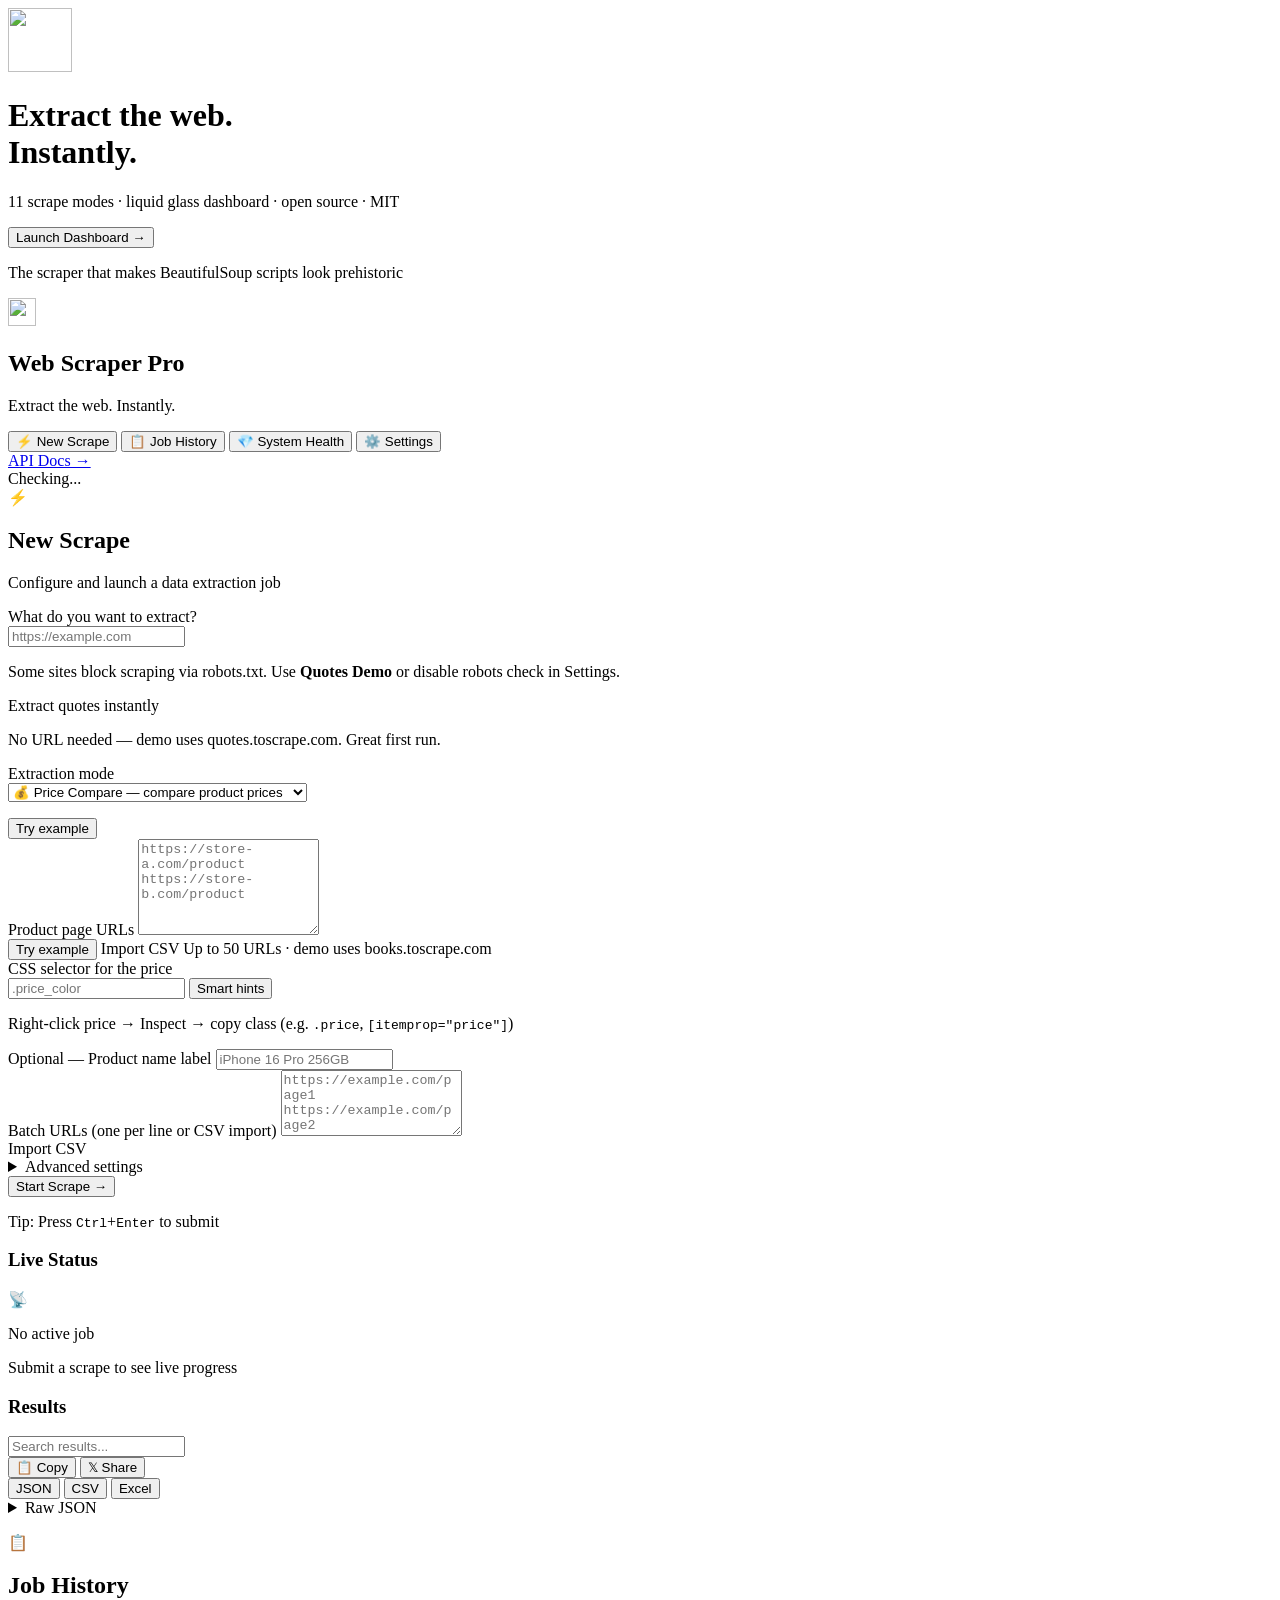
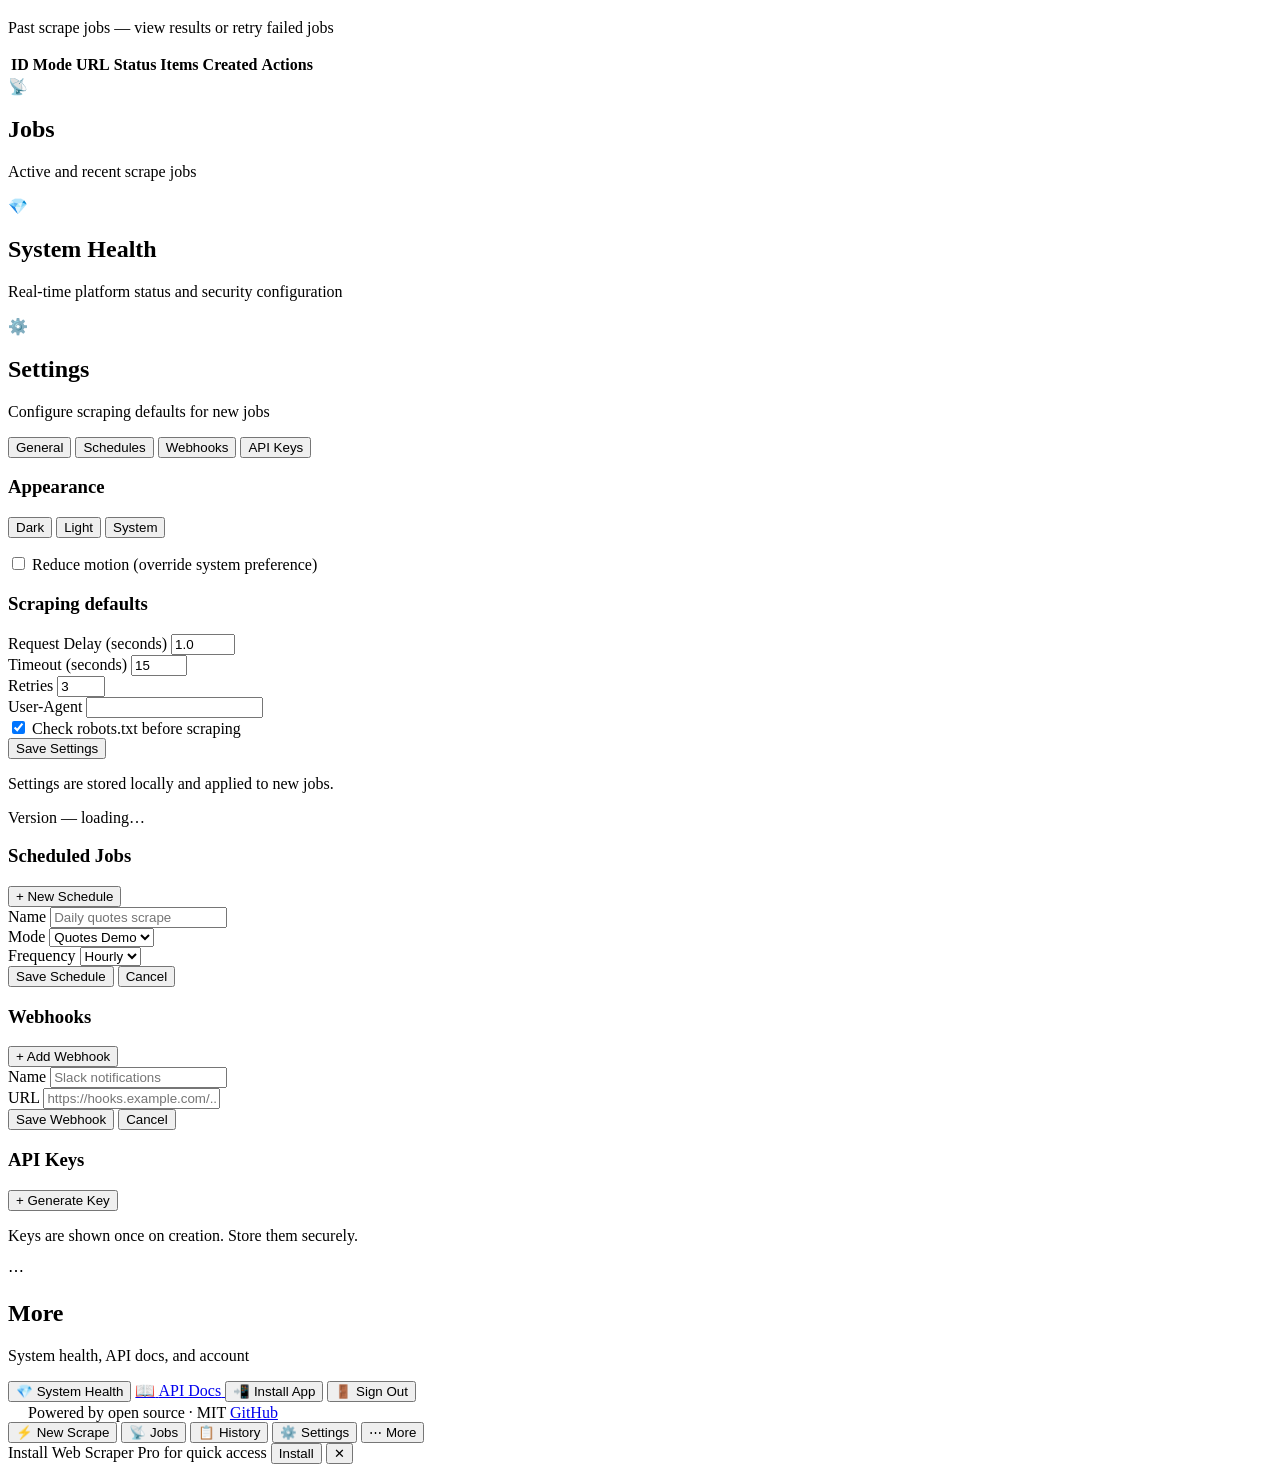
==== commit 1e556a05: "feat(ui): god-tier UX redesign — design system, themes, progressive disclosure Co-authored-by: Curso" ====
--- a/app/static/index.html
+++ b/app/static/index.html
@@ -1,9 +1,9 @@
 <!DOCTYPE html>
-<html lang="en">
+<html lang="en" data-theme="dark">
 <head>
   <meta charset="UTF-8">
   <meta name="viewport" content="width=device-width, initial-scale=1.0, viewport-fit=cover">
-  <meta name="theme-color" content="#6366f1">
+  <meta name="theme-color" content="#6366f1" id="meta-theme-color">
   <meta name="apple-mobile-web-app-capable" content="yes">
   <meta name="apple-mobile-web-app-status-bar-style" content="black-translucent">
   <meta name="mobile-web-app-capable" content="yes">
@@ -12,7 +12,7 @@
   <link rel="icon" type="image/x-icon" href="/static/img/favicon.ico">
   <link rel="apple-touch-icon" href="/static/img/icon-192.png">
   <title>Web Scraper Pro — Extract the Web</title>
-  <meta name="description" content="Extract the web. Instantly. Open-source scraper with liquid glass UI, 11 modes, price compare, and REST API.">
+  <meta name="description" content="Extract the web. Instantly. Open-source scraper with 11 modes, price compare, themes, and REST API.">
   <meta property="og:title" content="Web Scraper Pro — Extract the Web">
   <meta property="og:description" content="The open-source scraper that makes BeautifulSoup scripts look prehistoric. 11 modes, price compare, liquid glass dashboard.">
   <meta property="og:type" content="website">
@@ -67,18 +67,19 @@
         </div>
       </div>
 
-      <nav class="nav">
-        <button class="nav-item active" data-view="scrape">
-          <span class="nav-icon">⚡</span> New Scrape
+      <nav class="nav" aria-label="Main navigation">
+        <span class="nav-indicator visible" id="nav-indicator" aria-hidden="true"></span>
+        <button class="nav-item active" data-view="scrape" aria-current="page">
+          <span class="nav-icon" aria-hidden="true">⚡</span> New Scrape
         </button>
         <button class="nav-item" data-view="history">
-          <span class="nav-icon">📋</span> Job History
+          <span class="nav-icon" aria-hidden="true">📋</span> Job History
         </button>
         <button class="nav-item" data-view="health">
-          <span class="nav-icon">💎</span> System Health
+          <span class="nav-icon" aria-hidden="true">💎</span> System Health
         </button>
         <button class="nav-item" data-view="settings">
-          <span class="nav-icon">⚙️</span> Settings
+          <span class="nav-icon" aria-hidden="true">⚙️</span> Settings
         </button>
       </nav>
 
@@ -100,18 +101,35 @@
           <div class="section-header-inner">
             <div class="section-header-icon" aria-hidden="true">⚡</div>
             <div class="section-header-text">
-              <div class="header-badge">Featured</div>
-              <h2 class="gradient-text">New Scrape Job</h2>
-              <p id="page-subtitle">Compare prices across websites — or choose an advanced scrape mode</p>
+              <h2>New Scrape</h2>
+              <p id="page-subtitle">Configure and launch a data extraction job</p>
             </div>
           </div>
         </header>
 
-        <div class="grid-2">
-          <div class="card glass-panel iridescent-border slide-up">
+        <div class="workspace-grid">
+          <div class="card glass-panel slide-up scrape-flow">
             <form id="scrape-form">
-              <div class="form-group">
-                <label>What do you want to do?</label>
+              <!-- Step 1: Primary input -->
+              <div class="scrape-hero" id="scrape-hero">
+                <div class="form-group hidden" id="url-group">
+                  <label for="url" class="scrape-hero-label">What do you want to extract?</label>
+                  <div class="url-row">
+                    <input type="url" id="url" name="url" class="input-hero" placeholder="https://example.com" autocomplete="url">
+                  </div>
+                  <p id="robots-hint" class="form-hint hidden">
+                    Some sites block scraping via robots.txt. Use <strong>Quotes Demo</strong> or disable robots check in Settings.
+                  </p>
+                </div>
+                <div id="quotes-hero" class="hidden">
+                  <p class="scrape-hero-label">Extract quotes instantly</p>
+                  <p class="scrape-hero-sub">No URL needed — demo uses quotes.toscrape.com. Great first run.</p>
+                </div>
+              </div>
+
+              <!-- Step 2: Extraction mode -->
+              <div class="form-group">
+                <label>Extraction mode</label>
                 <div id="mode-grid" class="mode-grid" role="radiogroup" aria-label="Scrape mode"></div>
                 <select id="mode" name="mode" required class="sr-only" aria-hidden="true" tabindex="-1">
                   <option value="price_compare">💰 Price Compare — compare product prices</option>
@@ -130,30 +148,26 @@
                 <button type="button" id="try-example-btn" class="btn btn-ghost btn-sm try-example-btn hidden">Try example</button>
               </div>
 
-              <div id="price-compare-panel">
-                <div class="price-compare-banner glass-highlight">
-                  <strong>Up to 50 URLs per run.</strong>
-                  Paste product page URLs, set a CSS price selector, and get a sorted comparison table.
-                </div>
-
+              <!-- Mode-specific options -->
+              <div id="price-compare-panel" class="hidden">
                 <div class="form-group">
-                  <label for="compare-urls">Step 1 — Paste product page URLs (one per line)</label>
-                  <textarea id="compare-urls" rows="6" placeholder="https://store-a.com/product&#10;https://store-b.com/product"></textarea>
+                  <label for="compare-urls" class="scrape-hero-label">Product page URLs</label>
+                  <textarea id="compare-urls" class="input-hero textarea-hero" rows="6" placeholder="https://store-a.com/product&#10;https://store-b.com/product"></textarea>
                   <div class="form-row-inline">
                     <button type="button" id="load-example-urls-btn" class="btn btn-ghost btn-sm">Try example</button>
                     <label class="btn btn-ghost btn-sm csv-upload-btn">
                       Import CSV
                       <input type="file" id="csv-import" accept=".csv,text/csv" hidden>
                     </label>
-                    <span class="form-hint subtle">Demo uses books.toscrape.com</span>
+                    <span class="form-hint subtle">Up to 50 URLs · demo uses books.toscrape.com</span>
                   </div>
                 </div>
 
                 <div class="form-group">
-                  <label for="price-selector">Step 2 — CSS selector for the price</label>
+                  <label for="price-selector">CSS selector for the price</label>
                   <div class="url-row">
                     <input type="text" id="price-selector" placeholder=".price_color">
-                    <button type="button" id="suggest-selectors-btn" class="btn btn-ghost btn-sm">✨ Smart hints</button>
+                    <button type="button" id="suggest-selectors-btn" class="btn btn-ghost btn-sm">Smart hints</button>
                   </div>
                   <div id="selector-hints" class="selector-hints hidden"></div>
                   <p class="form-hint subtle">
@@ -165,21 +179,6 @@
                   <label for="product-label">Optional — Product name label</label>
                   <input type="text" id="product-label" placeholder="iPhone 16 Pro 256GB">
                 </div>
-              </div>
-
-              <div class="form-group hidden" id="url-group">
-                <label for="url">Target URL</label>
-                <div class="url-row">
-                  <input type="url" id="url" name="url" placeholder="https://example.com">
-                </div>
-                <p id="robots-hint" class="form-hint hidden">
-                  Some sites block scraping via robots.txt. Use <strong>Quotes Demo</strong> or disable robots check in Settings.
-                </p>
-              </div>
-
-              <div class="form-group hidden" id="selectors-group">
-                <label for="selectors">CSS Selectors (one per line)</label>
-                <textarea id="selectors" rows="3" placeholder="h1.title&#10;.content p"></textarea>
               </div>
 
               <div class="form-group hidden" id="batch-meta-group">
@@ -193,37 +192,48 @@
                 </div>
               </div>
 
-              <div class="form-group hidden" id="max-urls-group">
-                <label for="max-urls">Max URLs to extract</label>
-                <input type="number" id="max-urls" min="1" max="5000" placeholder="500">
-              </div>
-              <div class="form-row">
-                <div class="form-group" id="pages-group">
-                  <label for="max-pages">Max Pages</label>
-                  <input type="number" id="max-pages" name="max_pages" min="1" max="100" placeholder="All">
-                </div>
-                <div class="form-group" id="domain-group">
-                  <label class="checkbox-label">
-                    <input type="checkbox" id="same-domain" checked>
-                    Same domain only
-                  </label>
-                </div>
-              </div>
-
-              <button type="submit" class="btn btn-primary" id="submit-btn" title="Ctrl+Enter to submit">
-                <span class="btn-text">Compare Prices</span>
-                <span class="btn-loader hidden"></span>
+              <!-- Step 3: Advanced settings (collapsed) -->
+              <details id="advanced-settings" class="advanced-panel">
+                <summary>Advanced settings</summary>
+                <div class="advanced-panel-body">
+                  <div class="form-group hidden" id="selectors-group">
+                    <label for="selectors">CSS Selectors (one per line)</label>
+                    <textarea id="selectors" rows="3" placeholder="h1.title&#10;.content p"></textarea>
+                  </div>
+                  <div class="form-group hidden" id="max-urls-group">
+                    <label for="max-urls">Max URLs to extract</label>
+                    <input type="number" id="max-urls" min="1" max="5000" placeholder="500">
+                  </div>
+                  <div class="form-row">
+                    <div class="form-group" id="pages-group">
+                      <label for="max-pages">Max Pages</label>
+                      <input type="number" id="max-pages" name="max_pages" min="1" max="100" placeholder="All">
+                    </div>
+                    <div class="form-group" id="domain-group">
+                      <label class="checkbox-label">
+                        <input type="checkbox" id="same-domain" checked>
+                        Same domain only
+                      </label>
+                    </div>
+                  </div>
+                </div>
+              </details>
+
+              <!-- Step 4: Primary CTA -->
+              <button type="submit" class="btn btn-primary btn-lg" id="submit-btn" title="Ctrl+Enter to submit">
+                <span class="btn-text">Start Scrape →</span>
+                <span class="btn-loader hidden" aria-hidden="true"></span>
               </button>
               <p class="form-hint subtle keyboard-hint">Tip: Press <kbd>Ctrl</kbd>+<kbd>Enter</kbd> to submit</p>
             </form>
           </div>
 
-          <div class="card glass-panel slide-up delay-1">
+          <div class="card glass-panel slide-up delay-1 live-workspace">
             <h3 class="card-title">Live Status</h3>
-            <div id="live-status" class="live-status empty">
+            <div id="live-status" class="live-status empty" aria-live="polite">
               <div class="status-placeholder">
                 <div class="status-icon-ring">
-                  <div class="status-icon">📡</div>
+                  <div class="status-icon" aria-hidden="true">📡</div>
                 </div>
                 <p>No active job</p>
                 <span>Submit a scrape to see live progress</span>
@@ -353,6 +363,22 @@
           </div>
 
           <div id="settings-general" class="settings-panel active">
+          <div class="appearance-section">
+            <h3>Appearance</h3>
+            <div class="theme-switcher" role="radiogroup" aria-label="Theme">
+              <button type="button" class="theme-option active" data-theme-choice="dark" aria-pressed="true">Dark</button>
+              <button type="button" class="theme-option" data-theme-choice="light" aria-pressed="false">Light</button>
+              <button type="button" class="theme-option" data-theme-choice="system" aria-pressed="false">System</button>
+            </div>
+            <div class="form-group" style="margin-top:1rem;margin-bottom:0">
+              <label class="checkbox-label" style="padding-top:0">
+                <input type="checkbox" id="setting-reduced-motion">
+                Reduce motion (override system preference)
+              </label>
+            </div>
+          </div>
+
+          <h3 class="settings-section-title">Scraping defaults</h3>
           <form id="settings-form">
             <div class="form-row">
               <div class="form-group">
@@ -380,6 +406,7 @@
             </div>
             <button type="submit" class="btn btn-primary">Save Settings</button>
             <p class="settings-note">Settings are stored locally and applied to new jobs.</p>
+            <p class="system-version" id="system-version">Version — loading…</p>
           </form>
           </div>
 
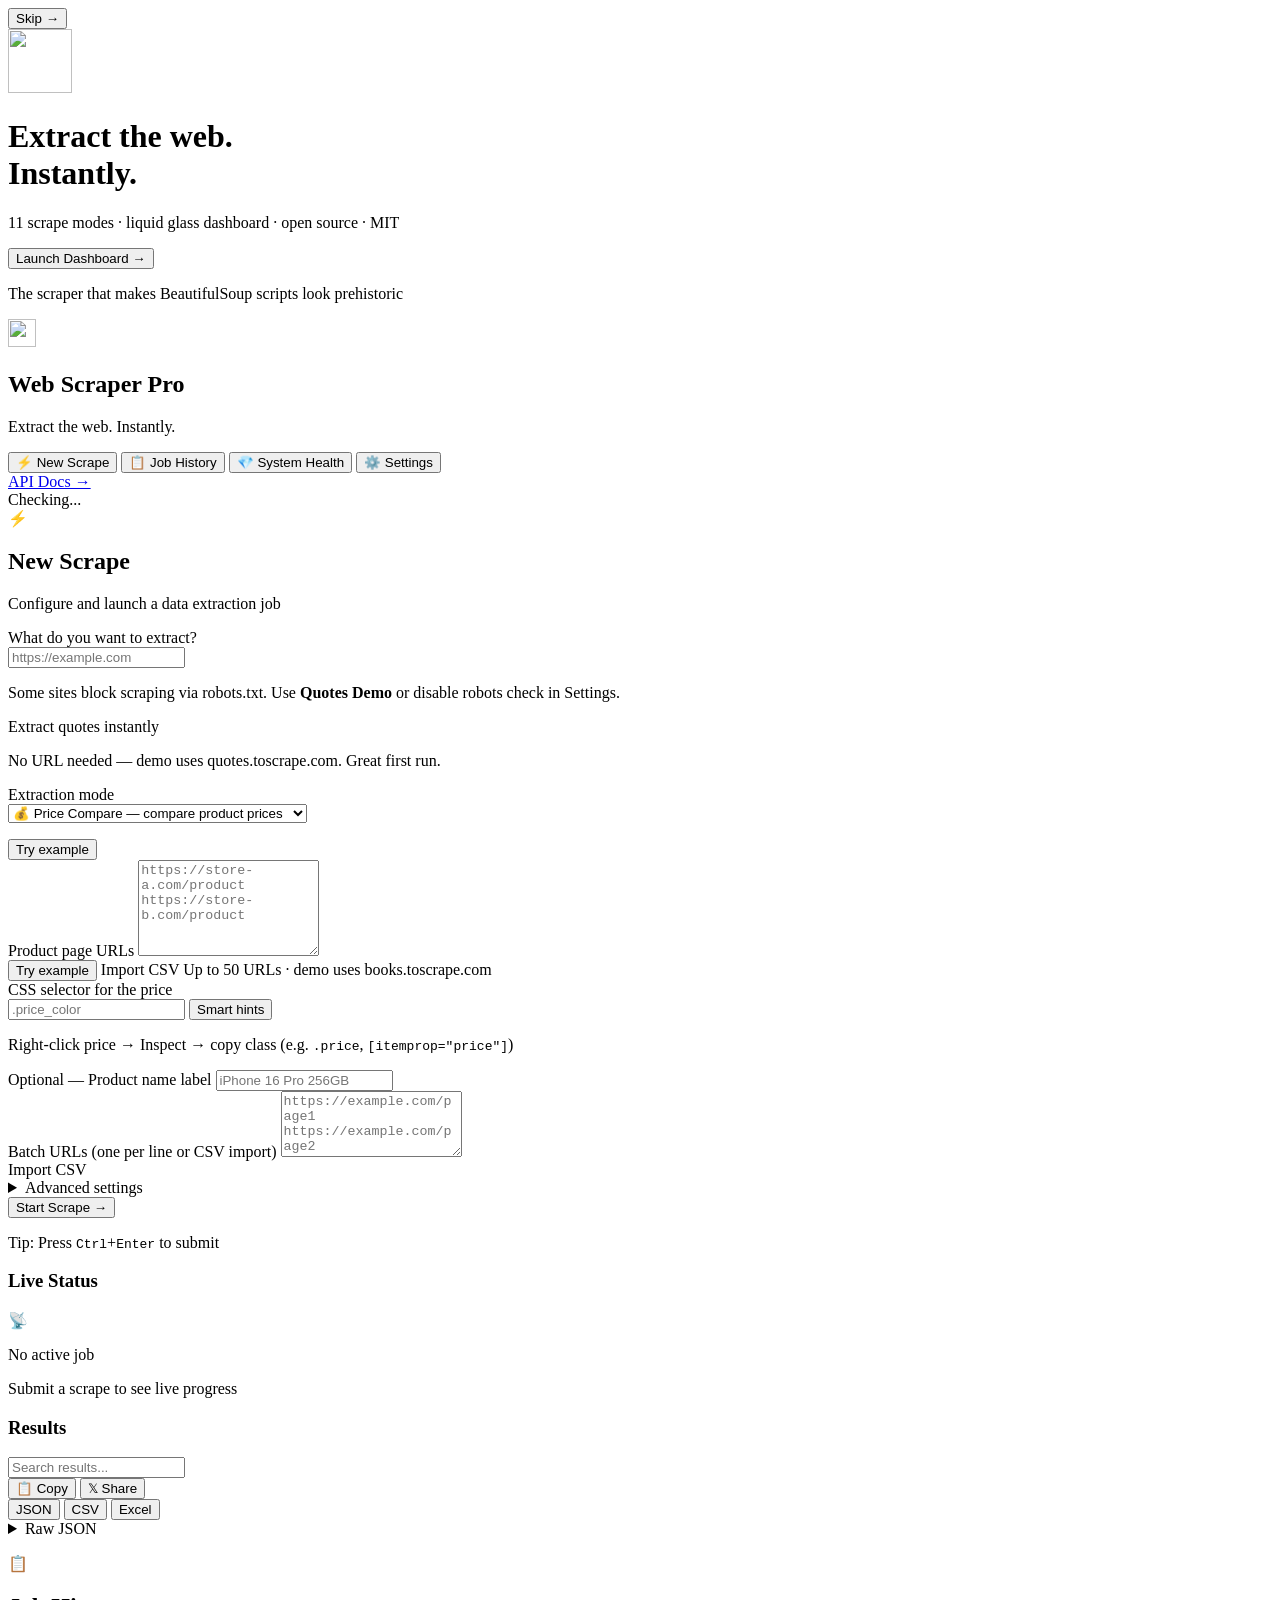
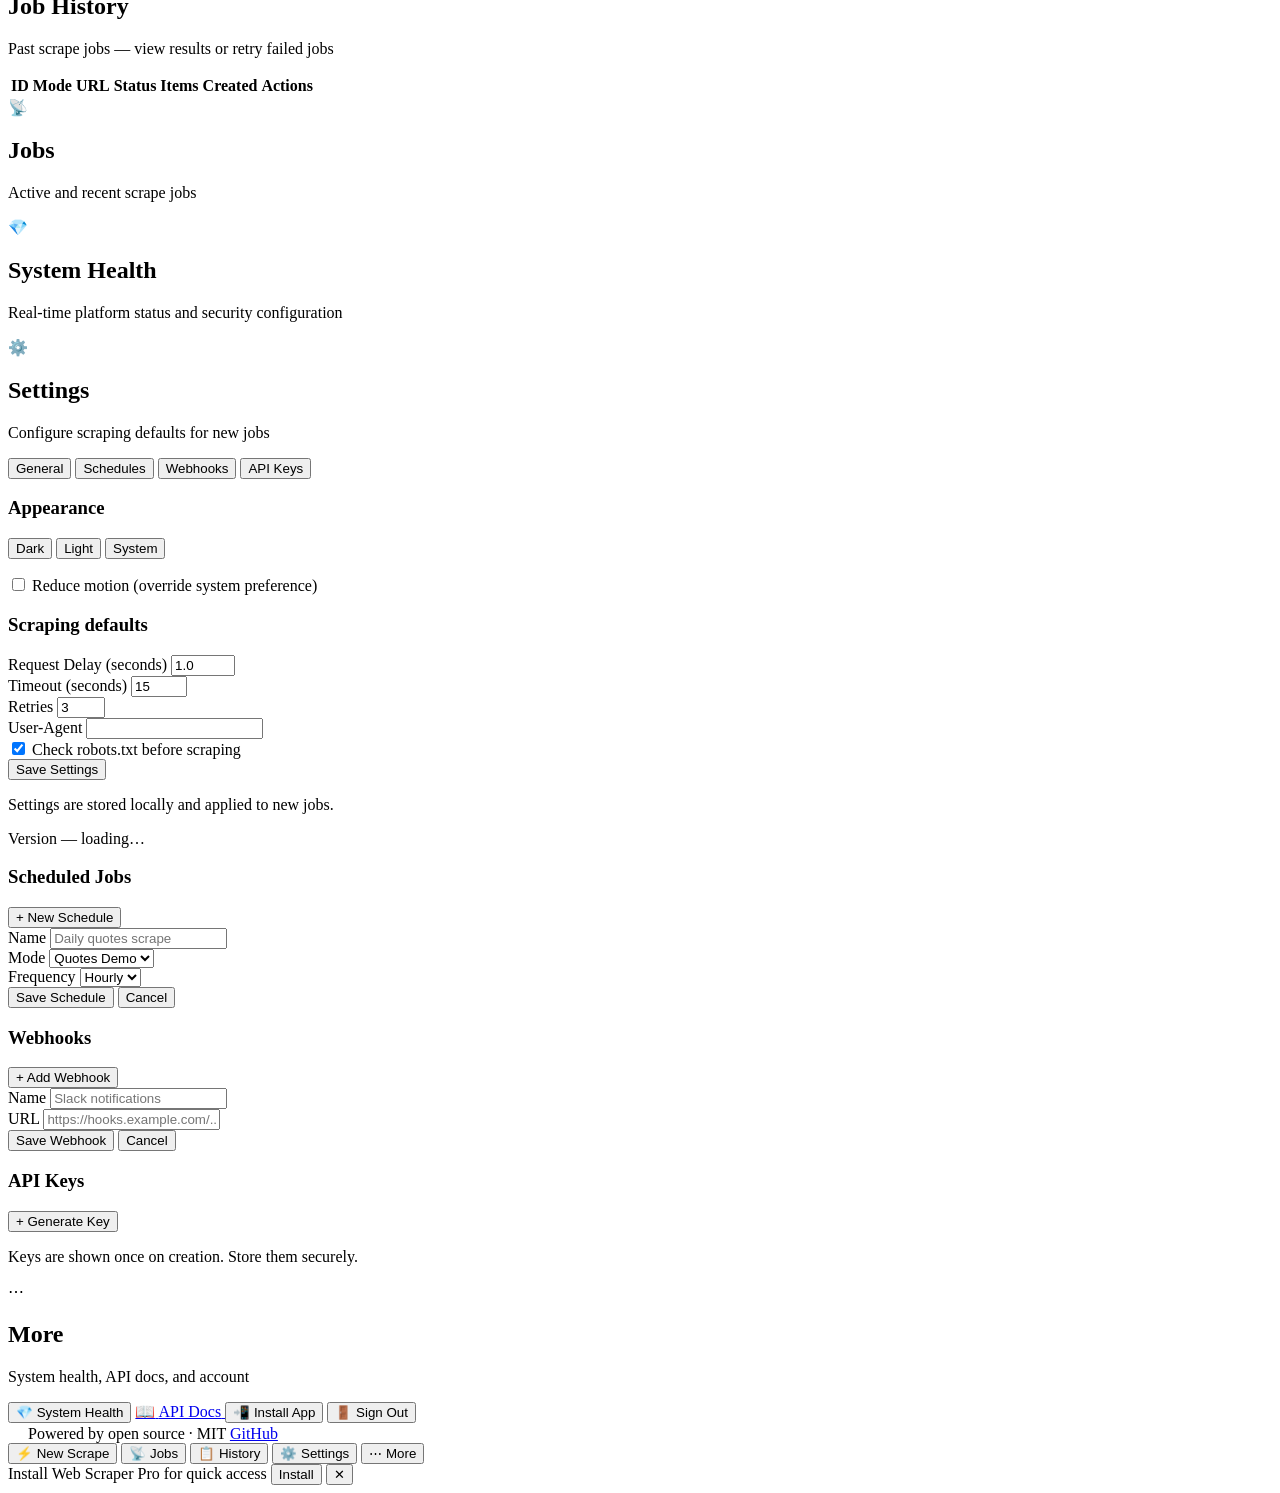
==== commit aaae8cbb: "feat(ui): premium mobile glassmorphism for 320-768px Frosted glass surfaces, floating pill nav, glas" ====
--- a/app/static/index.html
+++ b/app/static/index.html
@@ -31,6 +31,7 @@
 <body class="page-loading">
   <!-- Hero overlay (first visit) -->
   <div id="hero-overlay" class="hero-overlay" aria-hidden="false">
+    <button type="button" id="hero-skip-btn" class="hero-skip btn btn-ghost btn-sm" aria-label="Skip intro">Skip →</button>
     <div class="hero-particles" aria-hidden="true">
       <span class="particle"></span><span class="particle"></span><span class="particle"></span>
       <span class="particle"></span><span class="particle"></span><span class="particle"></span>
